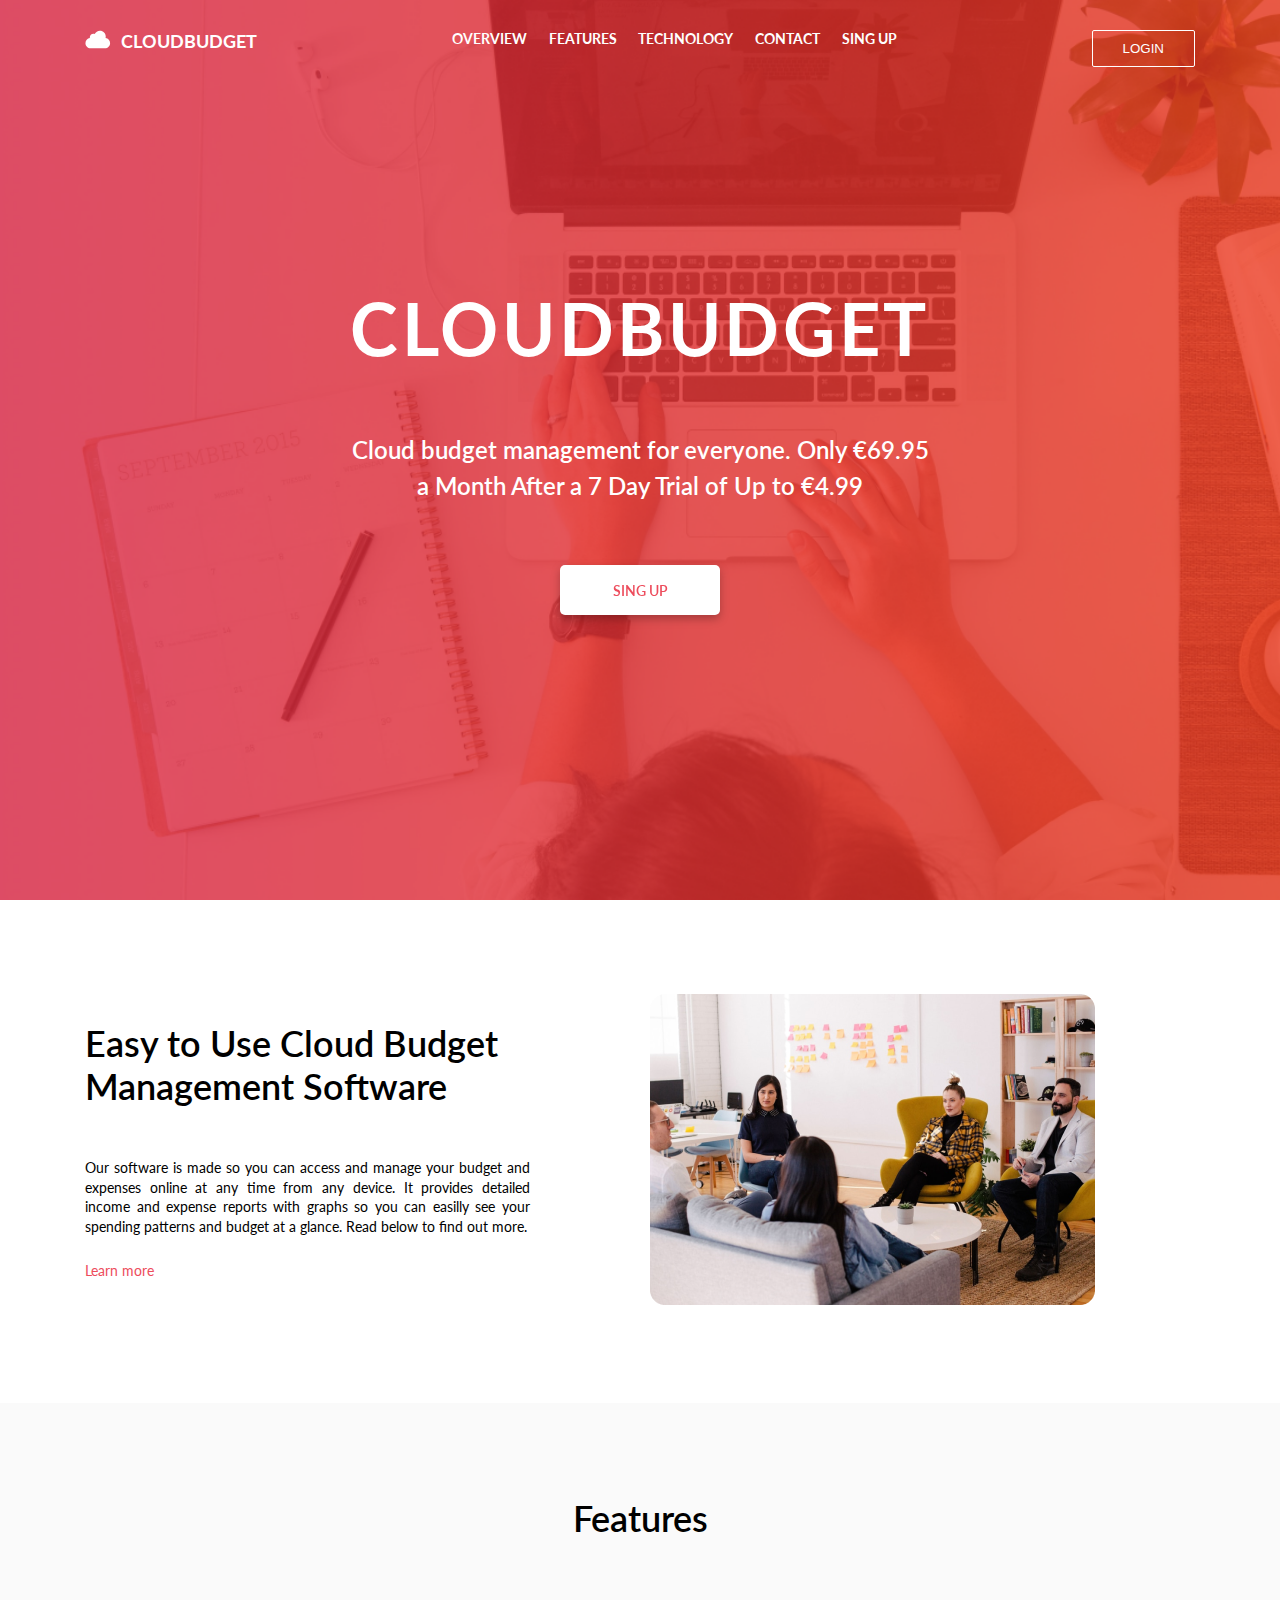
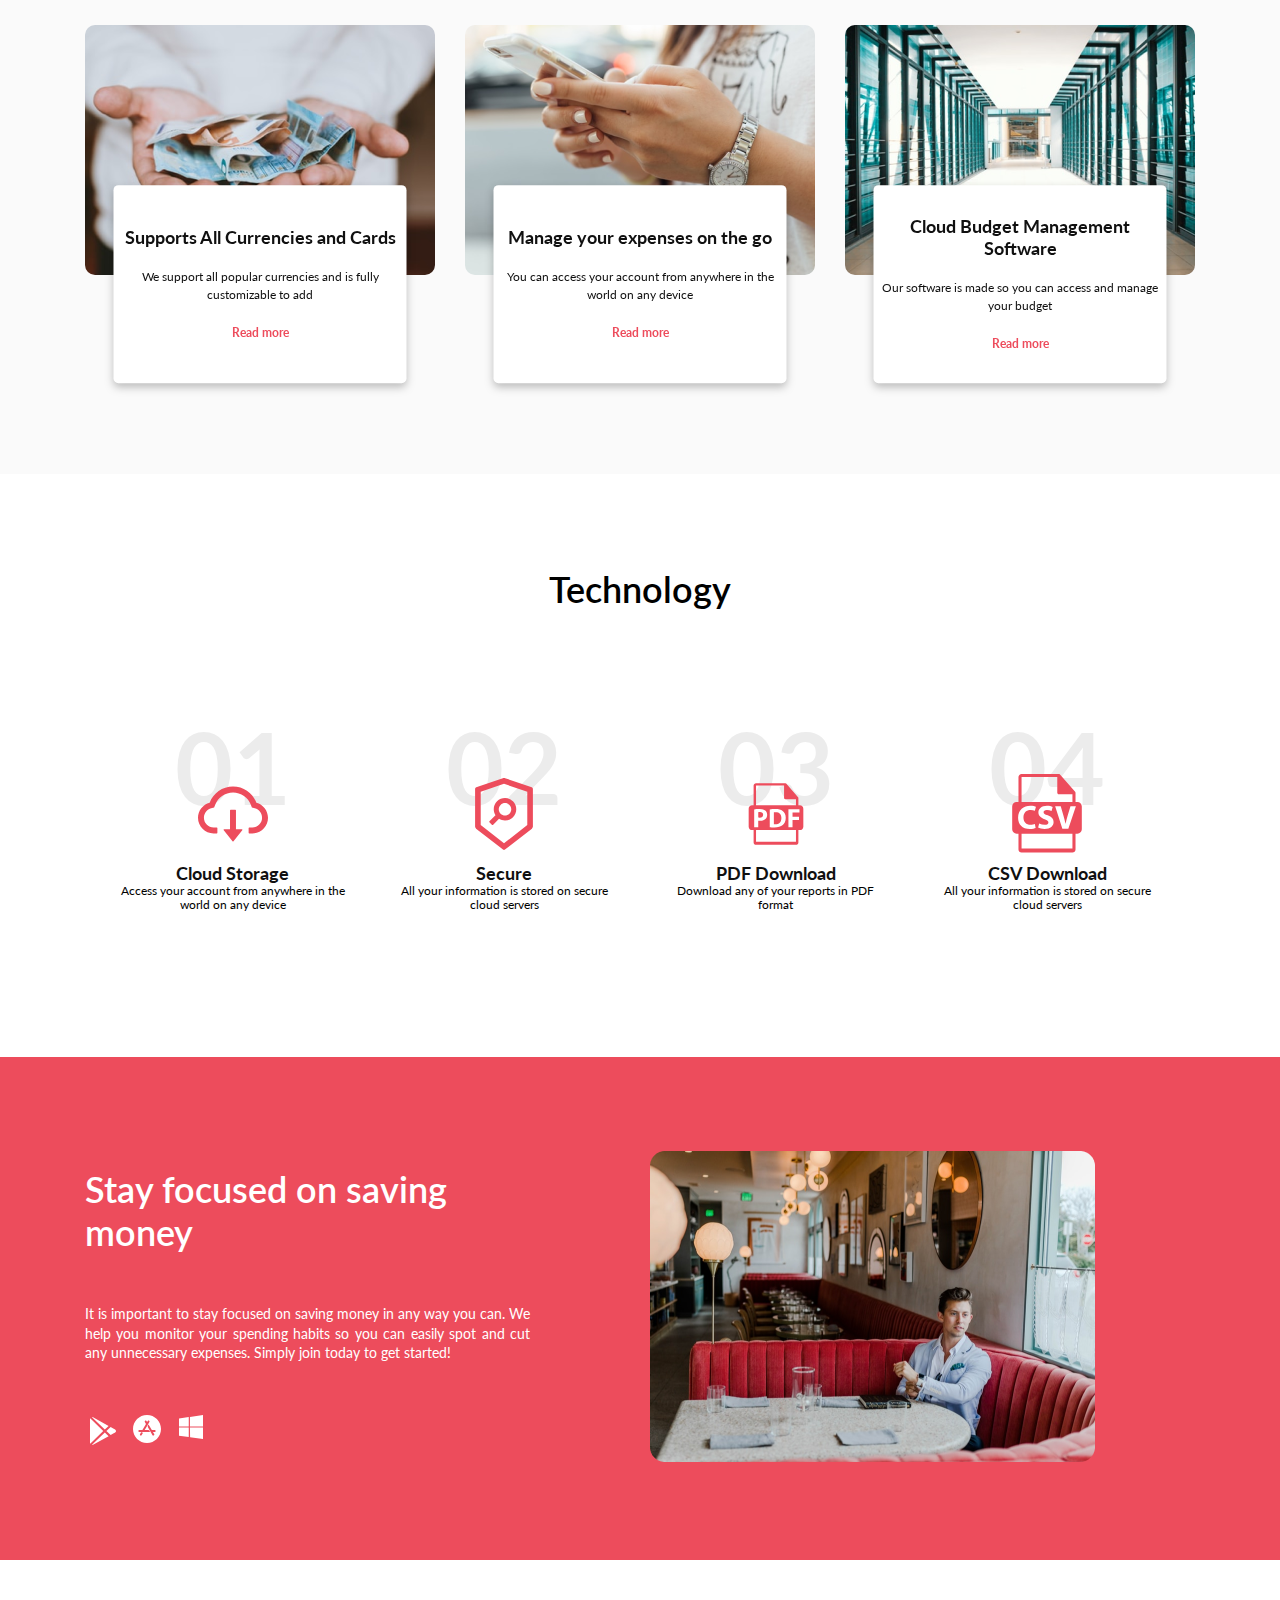
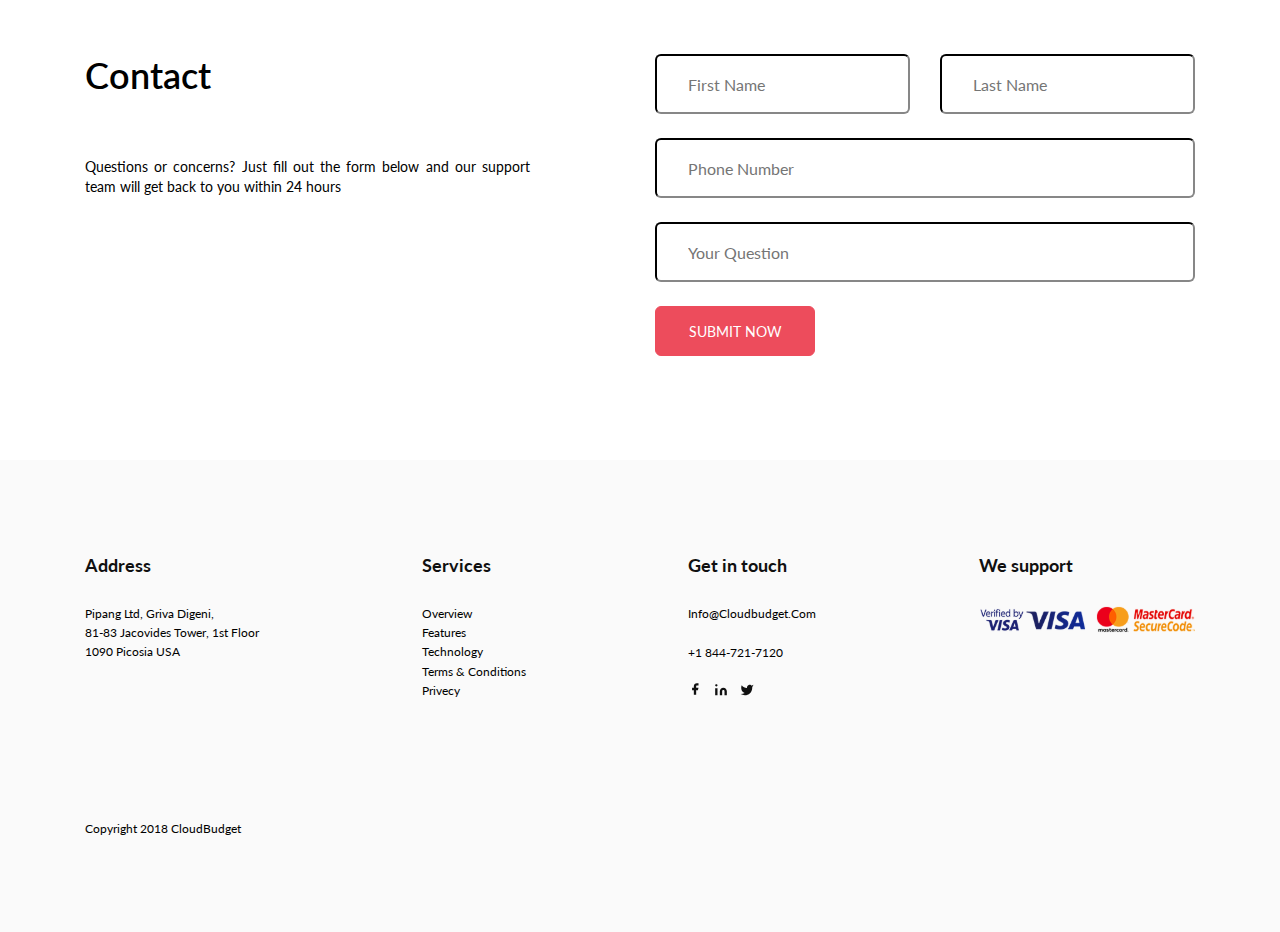
==== task_2/index.html @ 84130155 "Готовый адаптированный проект" ====
<!DOCTYPE html>
<html lang="en">
<head>
  <meta charset="UTF-8">
  <meta name="viewport" content="width=device-width, initial-scale=1.0">
  <link rel="preconnect" href="https://fonts.googleapis.com">
  <link rel="preconnect" href="https://fonts.gstatic.com" crossorigin>
  <link href="https://fonts.googleapis.com/css2?family=Lato:wght@400;500;700;900&display=swap" rel="stylesheet">
  <title>Title</title>
  <link rel="stylesheet" href="styles/main.css">
</head>
<body>

<div class="wrapper">
  <section id="main">
    <header class="header">
      <div class="container container--centered">
        <div class="header__line">
          <div class="header__logo logo">
            <div class="logo__icon">
              <svg width="26" height="19" viewBox="0 0 26 19" fill="none" xmlns="http://www.w3.org/2000/svg">
                <path
                    d="M20.605 8.05005C20.605 7.61505 20.75 7.18005 20.75 6.60005C20.75 3.41005 18.14 0.800049 14.95 0.800049C12.63 0.800049 10.745 2.10505 9.73001 3.99005C9.44001 3.84505 8.86001 3.70005 8.42501 3.70005C6.39501 3.70005 4.80001 5.29505 4.80001 7.32505C4.80001 7.61505 4.80001 7.90505 4.94501 8.05005C2.33501 8.48505 0.450012 10.515 0.450012 13.125C0.450012 15.88 2.77001 18.2 5.52501 18.2H20.025C22.78 18.2 25.1 15.88 25.1 13.125C25.1 10.515 23.215 8.34005 20.605 8.05005Z"
                    fill="white" />
              </svg>
            </div>
            <div class="logo__text">Cloudbudget</div>
          </div>
          <div class="navbar show-when-not-mobile">
            <div class="navbar__item navbar__item--hcolor-dark"><a href="#">Overview</a></div>
            <div class="navbar__item"><a href="#">Features</a></div>
            <div class="navbar__item"><a href="#">Technology</a></div>
            <div class="navbar__item"><a href="#">Contact</a></div>
            <div class="navbar__item"><a href="#">Sing up</a></div>
          </div>
          <button type="button" class="login-button show-when-not-mobile">Login</button>
          <div class="hamburger show-when-mobile">
            <div class="hamburger__line"></div>
            <div class="hamburger__line"></div>
            <div class="hamburger__line"></div>
          </div>
        </div>
      </div>
    </header>
    <div class="main__body-part">
      <div class="main__body-container">
        <div class="main__title">CloudBudget</div>
        <div class="main__description">Cloud budget management for everyone. Only €69.95 a Month After a 7 Day Trial of
          Up to €4.99
        </div>
        <button class="main__sign-up-btn">sing up</button>
      </div>
    </div>
  </section>
  <section id="description" class="common-container">
    <div class="container container--centered">
      <div class="description__columns">
        <div class="description__column">
          <div class="description__item">
            <div class="description__title">Easy to Use Cloud Budget Management Software</div>
            <div class="description__text">Our software is made so you can access and manage your budget and expenses
              online at any time from any device. It provides detailed income and expense reports with graphs so you can
              easilly see your spending patterns and budget at a glance. Read below to find out more.
            </div>
            <div class="description__link">
              <a href="#">Learn more</a>
            </div>
          </div>
        </div>
        <div class="description__column">
          <div class="description__item">
            <div class="description__image">
              <img src="images/video_section.png" alt="Люди на ежедневном собрании">
            </div>
          </div>
        </div>
      </div>
    </div>
  </section>
  <section id="features">
    <div class=" features__container features__container--colored-grey common-container">
      <header class="features__title">
        Features
      </header>
      <div class="feature__columns container--centered">
        <div class="features__column">
          <div class="features__item">
            <div class="features__image">
              <img src="images/card1.png" alt="Features Изображение 1">
            </div>
            <div class="feature-item__description">
              <div class="feature-item__title">Supports All Currencies and Cards</div>
              <div class="feature-item__text">We support all popular currencies and is fully customizable to add
              </div>
              <div class="feature-item__link">
                <a href="#">Read more</a>
              </div>
            </div>
          </div>
        </div>
        <div class="features__column">
          <div class="features__item">
            <div class="features__image">
              <img src="images/card2.png" alt="Features Изображение 2">
            </div>
            <div class="feature-item__description">
              <div class="feature-item__title">Manage your expenses on the go</div>
              <div class="feature-item__text">You can access your account from anywhere in the world on any device
              </div>
              <div class="feature-item__link">
                <a href="#">Read more</a>
              </div>
            </div>
          </div>
        </div>
        <div class="features__column">
          <div class="features__item">
            <div class="features__image">
              <img src="images/card3.png" alt="Features Изображение 3">
            </div>
            <div class="feature-item__description">
              <div class="feature-item__title">Cloud Budget Management Software</div>
              <div class="feature-item__text">Our software is made so you can access and manage your budget
              </div>
              <div class="feature-item__link">
                <a href="#">Read more</a>
              </div>
            </div>
          </div>
        </div>
      </div>
    </div>
  </section>
  <section id="technology">
    <div class="common-container technology__container ">
      <div class="technology__header">Technology</div>
      <div class="technology__columns container--centered">
        <div class="technology__column">
          <div class="technology__item">
            <div class="technology-item__number">01</div>
            <div class="technology-item__image">
              <svg width="80" height="80" viewBox="0 0 80 80" fill="none" xmlns="http://www.w3.org/2000/svg">
                <path class="technology-item__icon"
                      d="M48.75 55.1797H42.9609V36.25C42.9609 35.9063 42.6797 35.625 42.3359 35.625H37.6484C37.3047 35.625 37.0234 35.9063 37.0234 36.25V55.1797H31.25C30.7265 55.1797 30.4375 55.7813 30.7578 56.1875L39.5078 67.2578C39.5663 67.3325 39.641 67.3929 39.7262 67.4345C39.8115 67.476 39.9051 67.4976 40 67.4976C40.0948 67.4976 40.1885 67.476 40.2737 67.4345C40.359 67.3929 40.4337 67.3325 40.4922 67.2578L49.2422 56.1875C49.5625 55.7813 49.2734 55.1797 48.75 55.1797Z"
                      fill="#ED4C5C" />
                <path class="technology-item__icon"
                      d="M63.3906 28.6484C59.8125 19.2109 50.6953 12.5 40.0156 12.5C29.3359 12.5 20.2188 19.2031 16.6406 28.6406C9.94531 30.3984 5 36.5 5 43.75C5 52.3828 11.9922 59.375 20.6172 59.375H23.75C24.0938 59.375 24.375 59.0938 24.375 58.75V54.0625C24.375 53.7188 24.0938 53.4375 23.75 53.4375H20.6172C17.9844 53.4375 15.5078 52.3906 13.6641 50.4922C11.8281 48.6016 10.8516 46.0547 10.9375 43.4141C11.0078 41.3516 11.7109 39.4141 12.9844 37.7812C14.2891 36.1172 16.1172 34.9062 18.1484 34.3672L21.1094 33.5938L22.1953 30.7344C22.8672 28.9531 23.8047 27.2891 24.9844 25.7812C26.149 24.2868 27.5286 22.973 29.0781 21.8828C32.2891 19.625 36.0703 18.4297 40.0156 18.4297C43.9609 18.4297 47.7422 19.625 50.9531 21.8828C52.5078 22.9766 53.8828 24.2891 55.0469 25.7812C56.2266 27.2891 57.1641 28.9609 57.8359 30.7344L58.9141 33.5859L61.8672 34.3672C66.1016 35.5078 69.0625 39.3594 69.0625 43.75C69.0625 46.3359 68.0547 48.7734 66.2266 50.6016C65.33 51.5033 64.2635 52.2183 63.0888 52.7051C61.914 53.1919 60.6544 53.4408 59.3828 53.4375H56.25C55.9062 53.4375 55.625 53.7188 55.625 54.0625V58.75C55.625 59.0938 55.9062 59.375 56.25 59.375H59.3828C68.0078 59.375 75 52.3828 75 43.75C75 36.5078 70.0703 30.4141 63.3906 28.6484Z"
                      fill="#ED4C5C" />
              </svg>
            </div>
            <div class="technology-item__text">
              <div class="technology-item__title">Cloud Storage</div>
              <div class="technology-item__description">Access your account from anywhere in the world on any device
              </div>
            </div>
          </div>
        </div>
        <div class="technology__column">
          <div class="technology__item">
            <div class="technology-item__number">02</div>
            <div class="technology-item__image">
              <svg width="66" height="66" viewBox="0 0 66 66" fill="none" xmlns="http://www.w3.org/2000/svg">
                <path class="technology-item__icon" fill-rule="evenodd" clip-rule="evenodd"
                      d="M33.9732 3.48691L55.8744 10.9506C56.4094 11.1375 56.8477 11.7498 56.8348 12.317V43.4092C56.8348 43.9828 56.4674 44.7305 56.0227 45.0785L33.8057 62.3906C33.5865 62.5646 33.29 62.6549 32.9936 62.6549C32.6971 62.6549 32.407 62.5646 32.1814 62.3906L9.96445 45.0785C9.51973 44.724 9.15234 43.9764 9.15234 43.4092V12.317C9.15234 11.7498 9.59063 11.1311 10.1256 10.9506L32.0268 3.48691C32.291 3.39668 32.6455 3.35156 33 3.35156C33.3545 3.35156 33.709 3.39668 33.9732 3.48691ZM33 57.1377L52.207 42.1717V14.6115L33 8.06309L13.793 14.6115V42.1717L33 57.1377Z"
                      fill="#ED4C5C" />
                <path class="technology-item__icon" fill-rule="evenodd" clip-rule="evenodd"
                      d="M25.9682 34.0828L20.973 39.0779C20.8771 39.1748 20.8233 39.3057 20.8233 39.4421C20.8233 39.5785 20.8771 39.7093 20.973 39.8062L23.1645 41.9977C23.3643 42.1975 23.693 42.1975 23.8928 41.9977L28.8879 37.0025C32.4779 39.2648 37.2732 38.833 40.3992 35.707C44.0279 32.0783 44.0279 26.2002 40.3992 22.5715C36.7705 18.9428 30.8924 18.9428 27.2637 22.5715C24.1377 25.6975 23.7059 30.4992 25.9682 34.0828ZM37.4795 25.4912C35.4686 23.4738 32.2008 23.4738 30.1834 25.4912C28.166 27.5086 28.1725 30.7699 30.1834 32.7873C32.1943 34.8047 35.4621 34.8047 37.4795 32.7873C39.4969 30.7764 39.4969 27.5086 37.4795 25.4912Z"
                      fill="#ED4C5C" />
              </svg>
            </div>
            <div class="technology-item__text">
              <div class="technology-item__title">Secure</div>
              <div class="technology-item__description">All your information is stored on secure cloud servers</div>
            </div>
          </div>
        </div>
        <div class="technology__column">
          <div class="technology__item">
            <div class="technology-item__number">03</div>
            <div class="technology-item__image">
              <svg width="70" height="70" viewBox="0 0 70 70" fill="none" xmlns="http://www.w3.org/2000/svg">
                <path class="technology-item__icon"
                    d="M23.7229 35.6696C23.7229 34.2157 22.7128 33.3472 20.9318 33.3472C20.2049 33.3472 19.7133 33.418 19.455 33.4868V38.1565C19.7611 38.2253 20.136 38.2502 20.6506 38.2502C22.5502 38.2502 23.7229 37.288 23.7229 35.6696Z"
                    fill="#ED4C5C" />
                <path class="technology-item__icon"
                    d="M34.7532 33.3931C33.9555 33.3931 33.439 33.4639 33.1329 33.5346V43.8801C33.439 43.9509 33.9306 43.9509 34.3764 43.9509C37.6132 43.9739 39.7251 42.1909 39.7251 38.4147C39.75 35.1301 37.8255 33.3931 34.7532 33.3931Z"
                    fill="#ED4C5C" />
                <path class="technology-item__icon"
                    d="M55.8861 27.3155H54.5891V21.0581C54.588 21.0184 54.5842 20.9787 54.5776 20.9395C54.5797 20.6878 54.4907 20.4439 54.327 20.2527L43.9146 8.36156L43.9069 8.3539C43.7747 8.21041 43.6061 8.10532 43.4191 8.04974L43.3617 8.03061C43.2822 8.01079 43.2007 8.00052 43.1187 8H17.5286C16.3598 8 15.4109 8.95076 15.4109 10.1177V27.3155H14.1139C12.442 27.3155 11.0876 28.6699 11.0876 30.3419V46.082C11.0876 47.752 12.4439 49.1084 14.1139 49.1084H15.4109V59.8843C15.4109 61.0512 16.3598 62.002 17.5286 62.002H52.4714C53.6383 62.002 54.5891 61.0512 54.5891 59.8843V49.1084H55.8861C57.558 49.1084 58.9124 47.752 58.9124 46.082V30.3419C58.9124 28.6699 57.5561 27.3155 55.8861 27.3155ZM17.5286 10.1177H42.059V20.9529C42.059 21.5383 42.5334 22.0108 43.1187 22.0108H52.4733V27.3155H17.5286V10.1177ZM43.5262 38.2961C43.5262 41.3225 42.4243 43.4115 40.8958 44.7008C39.2315 46.0839 36.6987 46.742 33.6016 46.742C31.7479 46.742 30.4356 46.6234 29.5422 46.5086V30.977C30.8564 30.7666 32.5686 30.6499 34.3764 30.6499C37.3778 30.6499 39.3253 31.1893 40.8499 32.339C42.4932 33.5576 43.5262 35.505 43.5262 38.2961ZM15.9102 46.5794V30.977C17.0121 30.7895 18.5616 30.6499 20.7424 30.6499C22.9481 30.6499 24.5206 31.0726 25.5747 31.9163C26.5828 32.714 27.2619 34.0282 27.2619 35.5758C27.2619 37.1254 26.7473 38.4377 25.8081 39.3291C24.5876 40.4788 22.7817 40.9953 20.6697 40.9953C20.2011 40.9953 19.7783 40.9724 19.4512 40.9246V46.5794H15.9102ZM52.4714 59.3104H17.5286V49.1084H52.4714V59.3104ZM55.5398 33.6992H49.4622V37.3128H55.14V40.2225H49.4622V46.5794H45.8754V30.7666H55.5398V33.6992Z"
                    fill="#ED4C5C" />
              </svg>
            </div>
            <div class="technology-item__text">
              <div class="technology-item__title">PDF Download</div>
              <div class="technology-item__description">Download any of your reports in PDF format</div>
            </div>
          </div>
        </div>
        <div class="technology__column">
          <div class="technology__item">
            <div class="technology-item__number">04</div>
            <div class="technology-item__image">
              <svg width="47" height="54" viewBox="0 0 47 54" fill="none" xmlns="http://www.w3.org/2000/svg">
                <path
                    class="technology-item__icon"
                    d="M44.0258 18.9597H42.7512V12.8182C42.7501 12.7791 42.7464 12.7402 42.7399 12.7017C42.7417 12.455 42.6535 12.2161 42.4918 12.0296L32.2608 0.356737L32.2533 0.349227C32.192 0.283125 32.1225 0.225081 32.0465 0.176491L31.9788 0.135184C31.9138 0.0990936 31.8451 0.0701355 31.7739 0.0488159L31.7175 0.0300407C31.6394 0.010591 31.5592 0.000506586 31.4787 0H6.32996C5.18128 0 4.2488 0.933151 4.2488 2.07847V18.9578H2.97416C1.33104 18.9578 0 20.2871 0 21.9281V37.3768C0 39.0159 1.33292 40.3471 2.97416 40.3471H4.2488V50.9215C4.2488 52.0669 5.18128 53 6.32996 53H40.67C41.8168 53 42.7512 52.0669 42.7512 50.9215V40.3471H44.0258C45.6671 40.3471 47 39.0177 47 37.3768V21.9281C47 20.289 45.669 18.9597 44.0258 18.9597ZM6.32996 2.07847H30.4372V12.713C30.4372 13.2876 30.9034 13.7513 31.4787 13.7513H40.6719V18.9578H6.32996V2.07847ZM21.9001 30.5574C19.3734 29.6562 17.7058 28.2593 17.7058 26.0531C17.7058 23.464 19.8942 21.5057 23.4568 21.5057C25.1939 21.5057 26.4328 21.8436 27.3352 22.2698L26.5682 25.0167C25.5851 24.5385 24.5051 24.2925 23.4116 24.2976C21.9227 24.2976 21.2008 24.9942 21.2008 25.7602C21.2008 26.7291 22.0336 27.1553 24.0189 27.8988C26.7035 28.8901 27.9424 30.2852 27.9424 32.4256C27.9424 34.9716 26.0042 37.1327 21.8324 37.1327C20.0953 37.1327 18.3826 36.6595 17.5254 36.1864L18.2247 33.3719C19.4053 33.9739 20.7082 34.2976 22.0336 34.3182C23.6128 34.3182 24.4475 33.6629 24.4475 32.6734C24.4475 31.7272 23.7275 31.1883 21.9001 30.5574ZM3.99124 29.521C3.99124 24.3633 7.6892 21.5038 12.2877 21.5038C14.0699 21.5038 15.4216 21.8624 16.0308 22.1572L15.3088 24.8815C14.3956 24.4986 13.4134 24.3069 12.423 24.3183C9.71772 24.3183 7.59896 25.9611 7.59896 29.3389C7.59896 32.3561 9.40188 34.2713 12.4456 34.2713C13.5059 34.2713 14.6339 34.0704 15.3314 33.7756L15.8296 36.4774C15.2205 36.7684 13.7766 37.1308 11.9512 37.1308C6.69656 37.1327 3.99124 33.845 3.99124 29.521ZM40.67 50.362H6.32996V40.3489H40.67V50.362ZM37.8914 36.9074H33.8776L29.0084 21.7291H32.774L34.6221 28.1485C35.1391 29.9716 35.6128 31.684 35.9738 33.5747H36.0415C36.4259 31.7704 36.8844 29.9827 37.4158 28.2161L39.3559 21.731H43.0069L37.8914 36.9074Z"
                    fill="#ED4C5C" />
              </svg>
            </div>
            <div class="technology-item__text">
              <div class="technology-item__title">CSV Download</div>
              <div class="technology-item__description">All your information is stored on secure cloud servers</div>
            </div>
          </div>
        </div>
      </div>
    </div>
  </section>
  <section id="download-section" class="common-container">
    <div class="container container--centered">
      <div class="download__columns">
        <div class="download__column">
          <div class="download__item">
            <div class="download__title">Stay focused on saving money</div>
            <div class="download__text">It is important to stay focused on saving money in any way you can. We help you
              monitor your spending habits so you can easily spot and cut any unnecessary expenses. Simply join today to
              get started!
            </div>
            <div class="download-icons-row">
              <div class="download-icons__column">
                <div class="download__icon">
                  <svg id="playstore" class="download__icon-path" width="32" height="32" viewBox="0 0 32 32" fill="none"
                       xmlns="http://www.w3.org/2000/svg">
                    <path
                        d="M3 3.71815V28.2807C3.00016 28.3339 3.01606 28.386 3.04569 28.4303C3.07532 28.4746 3.11737 28.5091 3.16656 28.5296C3.21575 28.5501 3.2699 28.5556 3.32222 28.5455C3.37453 28.5353 3.42268 28.5099 3.46062 28.4725L16.25 16L3.46062 3.52628C3.42268 3.48886 3.37453 3.46349 3.32222 3.45333C3.2699 3.44317 3.21575 3.44868 3.16656 3.46917C3.11737 3.48966 3.07532 3.52422 3.04569 3.56852C3.01606 3.61281 3.00016 3.66486 3 3.71815V3.71815Z"
                        fill="white" />
                    <path
                        d="M21.6125 10.875L5.57627 2.04L5.56627 2.03438C5.29002 1.88438 5.02752 2.25813 5.25377 2.47563L17.8244 14.4956L21.6125 10.875Z"
                        fill="white" />
                    <path
                        d="M5.25499 29.5244C5.02749 29.7419 5.28999 30.1156 5.56749 29.9656L5.57749 29.96L21.6125 21.125L17.8244 17.5031L5.25499 29.5244Z"
                        fill="white" />
                    <path
                        d="M28.0863 14.4375L23.6081 11.9713L19.3975 16L23.6081 20.0269L28.0863 17.5625C29.3044 16.8894 29.3044 15.1106 28.0863 14.4375Z"
                        fill="white" />
                  </svg>

                </div>
              </div>
              <div class="download-icons__column">
                <div class="download__icon">
                  <svg id="appstore" class="download__icon-path" width="28" height="28" viewBox="0 0 28 28" fill="none"
                       xmlns="http://www.w3.org/2000/svg">
                    <path
                        d="M14 0C6.26625 0 0 6.26625 0 14C0 21.7337 6.26625 28 14 28C21.7337 28 28 21.7337 28 14C28 6.26625 21.7337 0 14 0ZM8.6875 20.1181C8.60159 20.2647 8.47861 20.386 8.33094 20.4699C8.18327 20.5538 8.0161 20.5974 7.84625 20.5963C7.67314 20.5978 7.50303 20.551 7.355 20.4613C7.24478 20.3974 7.14826 20.3124 7.07098 20.2111C6.9937 20.1098 6.93718 19.9943 6.90466 19.8711C6.87214 19.748 6.86426 19.6196 6.88148 19.4934C6.8987 19.3672 6.94068 19.2456 7.005 19.1356L7.96062 17.5469C8.00892 17.4649 8.07782 17.3969 8.16048 17.3498C8.24315 17.3026 8.33671 17.2779 8.43188 17.2781H8.57312C9.26625 17.2781 9.75125 17.695 9.8925 18.0987L8.6875 20.1181ZM16.7781 16.9931L10.52 17H6.36063C6.22976 17.0006 6.10015 16.9745 5.97965 16.9235C5.85915 16.8724 5.75027 16.7974 5.65963 16.7031C5.56898 16.6087 5.49845 16.4968 5.45232 16.3744C5.40618 16.2519 5.38541 16.1214 5.39125 15.9906C5.41125 15.4656 5.86937 15.0681 6.39125 15.0681H9.40625L12.9806 8.98375L11.8231 7.01188C11.5625 6.5625 11.6781 5.97 12.125 5.6875C12.2352 5.61625 12.3586 5.56801 12.4879 5.54569C12.6172 5.52337 12.7497 5.52742 12.8773 5.5576C13.005 5.58779 13.1253 5.64348 13.2309 5.72133C13.3365 5.79918 13.4253 5.89759 13.4919 6.01062L14.1106 7.0675H14.1175L14.7369 6.01062C14.8036 5.89817 14.8922 5.8003 14.9975 5.72284C15.1028 5.64538 15.2227 5.58991 15.3499 5.55976C15.4771 5.52961 15.609 5.52538 15.7379 5.54732C15.8668 5.56927 15.9899 5.61694 16.1 5.6875C16.5444 5.97 16.6588 6.5625 16.3962 7.01375L15.2388 8.98563L14.1138 10.9038L11.6706 15.07V15.0769H15.2712C15.7225 15.0769 16.2881 15.3194 16.5169 15.7094L16.5369 15.75C16.7388 16.0931 16.8531 16.3288 16.8531 16.6719C16.8498 16.7833 16.825 16.893 16.78 16.995L16.7781 16.9931ZM21.6375 17H19.9431V17.0069L21.1819 19.1138C21.3151 19.3356 21.3559 19.601 21.2955 19.8526C21.235 20.1043 21.0782 20.3222 20.8587 20.4594C20.7066 20.5521 20.5319 20.6012 20.3538 20.6012C20.1844 20.6012 20.0179 20.5573 19.8705 20.4738C19.723 20.3904 19.5997 20.2702 19.5125 20.125L17.6819 17.0088L16.5444 15.0713L15.0769 12.5625C14.8643 12.2043 14.7488 11.7969 14.7417 11.3804C14.7345 10.9639 14.8361 10.5528 15.0362 10.1875C15.3262 9.67562 15.5481 9.54125 15.5481 9.54125L18.8125 15.0625H21.6194C22.1444 15.0625 22.595 15.4663 22.6194 15.9844C22.6244 16.1161 22.6028 16.2475 22.5558 16.3707C22.5088 16.4938 22.4374 16.6062 22.3458 16.7011C22.2543 16.7959 22.1445 16.8713 22.0231 16.9227C21.9017 16.974 21.7712 17.0003 21.6394 17H21.6375Z"
                        fill="white" />
                  </svg>
                </div>
              </div>
              <div class="download-icons__column">
                <div class="download__icon">
                  <svg class="download__icon-path" width="24" height="24" viewBox="0 0 24 24" fill="none" xmlns="http://www.w3.org/2000/svg">
                    <path id="windows"
                          d="M0 3.449L9.75 2.1V11.551H0V3.449ZM10.949 1.949L24 0V11.4H10.949V1.949ZM0 12.6H9.75V22.051L0 20.699V12.6ZM10.949 12.6H24V24L11.1 22.199"
                          fill="white" />
                  </svg>
                </div>
              </div>
            </div>
          </div>
        </div>
        <div class="download__column">
          <div class="download__item">
            <div class="download__image">
              <img src="images/download_section_image.png" alt="Изображение человека в ресторане">
            </div>
          </div>
        </div>
      </div>
    </div>
  </section>
  <section id="contacts" class="common-container">
    <div class="container container--centered">
      <div class="contacts__colums">
        <div class="contacts__column contacts__column--left-part">
          <div class="contacts__text-part">
            <div class="contacts__title">Contact</div>
            <div class="contacts__description">Questions or concerns? Just fill out the form below and our support team
              will get back to you within 24 hours
            </div>
          </div>
        </div>
        <div class="contacts__column">
          <div class="contacts__form">
            <form class="contacts__form-lines">
              <div class="contacts__form-line">
                <input  class="form-name" type="text" id="firstName" name="firstName" placeholder="First Name">
                <input class="form-name" type="text" id="lastName" name="lastName" placeholder="Last Name" >
              </div>

              <div class="contacts__form-line">
                <input type="text" id="phoneNumber" name="phoneNumber" placeholder="Phone Number"
                       class="fullline-input">
              </div>

              <div class="contacts__form-line">
                <input type="text" id="question" name="question" placeholder="Your Question" class="fullline-input">
              </div>
              <div class="contacts__form-line contacts__form-line--centered"><input type="submit" value="Submit Now"></div>
            </form>
          </div>
        </div>
      </div>
    </div>
  </section>
  <footer class="common-container footer">
    <div class="container container--centered">
      <div class="footer__columns">
        <div class="footer__column">
          <div class="footer__column-title">Address</div>
          <div class="footer__column-content">
            <div class="footer__address"> Pipang Ltd, Griva Digeni,<br/>
              81-83 Jacovides Tower, 1st Floor <br/>
              1090 Picosia USA
            </div>
          </div>
        </div>
        <div class="footer__column">
          <div class="footer__column-title">Services</div>
          <div class="footer__column-content">
            <ul class="services-list">
              <li class="footer-services__item"><a href="#">Overview</a></li>
              <li class="footer-services__item"><a href="#">Features</a></li>
              <li class="footer-services__item"><a href="#">Technology</a></li>
              <li class="footer-services__item"><a href="#">Terms & Conditions</a></li>
              <li class="footer-services__item"><a href="#">Privecy</a></li>
            </ul>
          </div>
        </div>
        <div class="footer__column">
          <div class="footer__column-title">Get in touch</div>
          <div class="footer__column-content">
            <div class="email footer__email"><a href="mailto:info@cloudbudget.com&subject=Ознакомительное письмо">info@cloudbudget.com</a></div>
            <div class="telephone footer__telephone"><a href="tel:+1 844-721-7120">+1 844-721-7120</a></div>
            <div class="socials">
              <a href="https://facebook.com">
              <svg class="facebook" width="14" height="14" viewBox="0 0 14 14" fill="none" xmlns="http://www.w3.org/2000/svg">
                <path
                    d="M10.5 1.16663H8.75C7.97645 1.16663 7.23458 1.47392 6.6876 2.0209C6.14062 2.56788 5.83333 3.30974 5.83333 4.08329V5.83329H4.08333V8.16663H5.83333V12.8333H8.16666V8.16663H9.91666L10.5 5.83329H8.16666V4.08329C8.16666 3.92858 8.22812 3.78021 8.33752 3.67081C8.44692 3.56142 8.59529 3.49996 8.75 3.49996H10.5V1.16663Z"
                    fill="#101010" />
              </svg>
              </a>
              <a href="https:linkedin.com">
              <svg class="linkedin" width="12" height="12" viewBox="0 0 12 12" fill="none" xmlns="http://www.w3.org/2000/svg">
                <path
                    d="M8.33334 3.66663C9.26159 3.66663 10.1518 4.03538 10.8082 4.69175C11.4646 5.34813 11.8333 6.23837 11.8333 7.16663V11.25H9.5V7.16663C9.5 6.85721 9.37709 6.56046 9.15829 6.34167C8.9395 6.12288 8.64276 5.99996 8.33334 5.99996C8.02392 5.99996 7.72717 6.12288 7.50838 6.34167C7.28959 6.56046 7.16667 6.85721 7.16667 7.16663V11.25H4.83334V7.16663C4.83334 6.23837 5.20208 5.34813 5.85846 4.69175C6.51484 4.03538 7.40508 3.66663 8.33334 3.66663Z"
                    fill="#101010" />
                <path class="linkedin" d="M0.166668 4.25H2.5V11.25H0.166668V4.25Z" fill="#101010" />
                <path
                    d="M1.33333 2.49996C1.97767 2.49996 2.5 1.97763 2.5 1.33329C2.5 0.68896 1.97767 0.166626 1.33333 0.166626C0.689002 0.166626 0.166668 0.68896 0.166668 1.33329C0.166668 1.97763 0.689002 2.49996 1.33333 2.49996Z"
                    fill="#101010" />
              </svg>
              </a>
              <a href="https://twitter.com">
              <svg class="twitter" width="14" height="12" viewBox="0 0 14 12" fill="none" xmlns="http://www.w3.org/2000/svg">
                <path
                    d="M13.4167 0.750006C12.8581 1.14403 12.2396 1.4454 11.585 1.64251C11.2337 1.23855 10.7668 0.952243 10.2474 0.822297C9.7281 0.69235 9.18137 0.725037 8.68122 0.915938C8.18106 1.10684 7.75159 1.44674 7.45091 1.88967C7.15022 2.33261 6.99283 2.8572 7 3.39251V3.97584C5.97487 4.00242 4.95908 3.77506 4.04309 3.31402C3.1271 2.85297 2.33935 2.17254 1.75 1.33334C1.75 1.33334 -0.583331 6.58334 4.66667 8.91667C3.46531 9.73215 2.03418 10.141 0.583336 10.0833C5.83333 13 12.25 10.0833 12.25 3.37501C12.2495 3.21252 12.2338 3.05044 12.2033 2.89084C12.7987 2.30371 13.2188 1.56242 13.4167 0.750006Z"
                    fill="#101010" />
              </svg>
              </a>
            </div>
          </div>
        </div>
        <div class="footer__column">
          <div class="footer__column-title">We support</div>
          <div class="footer__column-content">
            <svg width="216" height="31" viewBox="0 0 216 31" fill="none" xmlns="http://www.w3.org/2000/svg"
                 xmlns:xlink="http://www.w3.org/1999/xlink">
              <rect width="216" height="31" fill="url(#pattern0)" />
              <defs>
                <pattern id="pattern0" patternContentUnits="objectBoundingBox" width="1" height="1">
                  <use xlink:href="#image0_1_31" transform="translate(0 -0.00344956) scale(0.00289017 0.020138)" />
                </pattern>
                <image id="image0_1_31" width="346" height="50"
                       xlink:href="[data-uri]" />
              </defs>
            </svg>
          </div>
        </div>
      </div>
      <div class="copyright">Copyright 2018 CloudBudget</div>
    </div>
  </footer>
</div>

<script lang="JavaScript">
  const icons = document.querySelectorAll('.technology-item__image')
  icons.forEach(el => {
    el.addEventListener('mouseenter', (e)=> {
      const target = e.target;
      let iconParts = target.querySelectorAll('.technology-item__icon')
      iconParts.forEach(line => {
          line.style.fill = 'rgba(16, 16, 16, 0.08)'
      })
    })

    el.addEventListener('mouseleave', (e)=> {
      const target = e.target;
      let iconParts = target.querySelectorAll('.technology-item__icon')
      iconParts.forEach(line => {
        line.style.fill = '#ED4C5C'
      })
    })
  })
</script>
</body>
</html>
---- task_2/styles/main.css ----
* {
    margin: 0;
    padding: 0;
}

a {
    text-decoration: none;
    color: inherit;
    font-family: inherit;
    font-size: inherit;
}

a:hover {
    color: #ed263a;
}

.navbar__item--hcolor-dark a:hover {
    color: #dc143c;
}

.hamburger {
    display: flex;
    flex-direction: column;
    justify-content: space-evenly;
    align-items: center;
    width: 60px;
    height: 50px;

}

.hamburger__line {
    background-color: #fff;
    height: 3px;
    width: 80%;
}

/*Отображаем на устройствах больше мобильных (850px)*/
.show-when-not-mobile {
    display: inherit;
}

/*По умолчанию не отображаем, но если экран станет равным мобильному (850px), то отображаем*/
.show-when-mobile {
    display: none;
}


.feature-item__link a:hover {
    font-size: 14px;
}

.description__link a:hover {
    font-weight: bold;
}

input[type="text"] {
    font-family: inherit; /* 1 */
    font-size: inherit; /* 1 */
    line-height: inherit; /* 1 */
    margin: 0; /* 2 */
}

button:hover {
    cursor: pointer;
}
html, body {
    height: 100vh;
}

.wrapper {
    min-height: 100%;
    overflow: hidden;
}

.container {
    max-width: 1110px;
}

.container--centered {
    margin: 0 auto;
}

#main {
    padding-top: 30px;
    box-sizing: border-box;
    padding-right: 30px;
    padding-left: 30px;
    height: 100vh;
    background: url('../images/background.png') center center / cover no-repeat;
}

.header {

}

.header__line {
    display: flex;
    justify-content: space-between;
}

.header__logo {
    display: flex;
}

.logo__icon {
    margin-right: 10px;
}

.logo__text {
    text-transform: uppercase;
    font-family: 'Lato';
    font-style: normal;
    font-weight: 700;
    font-size: 18px;
    line-height: 22px;
    color: #FFFFFF;
}

.navbar {
    display: flex;
    justify-content: space-between;
    width: 445px;
}

.navbar__item {
    text-transform: uppercase;
    font-family: 'Lato';
    font-style: normal;
    font-weight: 700;
    font-size: 14px;
    line-height: 17px;
    color: #FFFFFF;
}

.navbar__item:hover {
    cursor: pointer;
}

.login-button {
    border: 1px solid #FFFFFF;
    text-transform: uppercase;
    color: #FFFFFF;
    background-color: transparent;
    border-radius: 2px;
    padding: 10px 30px 10px 30px;
}

.login-button:hover {
    background-color: #fff;
    color: #ED4C5C;
}


.main__body-container {
    display: flex;
    flex-direction: column;
    align-items: center;
    max-width: 578px;
    position: absolute;
    left: 50%;
    top: 50%;
    transform: translate(-50%, -50%);

}

.main__title {
    font-family: 'Lato';
    font-style: normal;
    font-weight: 700;
    font-size: 72px;
    line-height: 86px;
    letter-spacing: 0.05em;
    text-transform: uppercase;
    color: #FFFFFF;
    margin-bottom: 61px;
}

.main__description {
    font-family: 'Lato';
    font-style: normal;
    font-weight: 600;
    font-size: 24px;
    line-height: 150%;
    text-align: center;
    color: #FFFFFF;
    margin-bottom: 61px;
}

.main__sign-up-btn {
    background-color: #fff;
    font-family: 'Lato';
    font-style: normal;
    font-weight: 600;
    font-size: 14px;
    line-height: 17px;
    text-transform: uppercase;
    color: #ED4C5C;
    width: 160px;
    height: 50px;
    border-radius: 5px;
    border: 0px;
    filter: drop-shadow(0px 4px 4px rgba(0, 0, 0, 0.25));
}

.main__sign-up-btn:hover {
    background-color: #ED4C5C;
    color: #fff;
}

.common-container {
    padding-right: 30px;
    padding-left: 30px;
    padding-top: 94px;
    padding-bottom: 94px;
}

.description__columns {
    display: flex;
    justify-content: space-between;
    align-items: center;
    max-width: 1010px;
}

.description__column {
    flex-basis: 445px;
    margin-right: 30px;
}

.description__column:last-child {
    margin-right: 0px;
}

.description__item {
    display: flex;
    flex-direction: column;
}

.description__title {
    font-family: 'Lato';
    font-style: normal;
    font-weight: 600;
    font-size: 36px;
    line-height: 43px;
    margin-bottom: 50px;
}

.description__text {
    font-family: 'Lato';
    font-style: normal;
    font-weight: 400;
    font-size: 14px;
    line-height: 140%;
    text-align: justify;
    margin-bottom: 25px;
}

.description__link {
    font-family: 'Lato';
    font-style: normal;
    font-weight: 400;
    font-size: 14px;
    line-height: 140%;
    text-align: justify;
    color: #ED4C5C;
}


.description__image {
    width: 445px;
}

.description__image img {
    width: 100%;
    height: 100%;
    object-fit: cover;
}


.features__container--colored-grey {
    background: #FAFAFA;
}

.section-container--extra-padded-right {
    padding-right: 262px;
}

.feature__columns {
    display: flex;
    justify-content: space-between;
    align-items: center;
    max-width: 1110px;
}

.features__column {
    margin-right: 10px;
}

.features__column:last-child {
    margin-right: 0;
}

.features__title {
    font-family: 'Lato';
    font-style: normal;
    font-weight: 600;
    font-size: 36px;
    line-height: 43px;
    text-align: center;
    margin-bottom: 85px;
}

.features__item {
    position: relative;
    width: 350px;
    height: 355px;
}


.features__image {

}

.features__image img {
    border-radius: 10px;
    width: 100%;
    height: 250px;
    object-fit: cover;
}

.feature-item__description {
    position: relative;
    left: 50%;
    top: -50%;
    transform: translate(-50%, 42%);
    width: 293px;
    height: 198px;
    background: #FFFFFF;
    border-radius: 5px;
    filter: drop-shadow(0px 4px 4px rgba(0, 0, 0, 0.25));
    display: flex;
    flex-direction: column;
    align-items: center;
    justify-content: center;
}


.feature-item__title {
    font-family: 'Lato';
    font-style: normal;
    font-weight: 700;
    font-size: 18px;
    line-height: 22px;
    text-align: center;
    color: #101010;
    margin-bottom: 20px;
}

.feature-item__text {
    font-family: 'Lato';
    font-style: normal;
    font-weight: 400;
    font-size: 12px;
    line-height: 150%;
    text-align: center;
    color: #101010;
    margin-bottom: 20px;
}

.feature-item__link {
    font-family: 'Lato';
    font-style: normal;
    font-weight: 700;
    font-size: 12px;
    line-height: 150%;
    text-align: center;
    color: #ED4C5C;
}

.technology__container {
    padding-bottom: 231px;
}

.technology__header {
    font-family: 'Lato';
    font-style: normal;
    font-weight: 600;
    font-size: 36px;
    line-height: 43px;
    text-align: center;
    margin-bottom: 95px;
}
.technology__columns {
    display: flex;
    justify-content: space-between;
    align-items: center;
    max-width: 1040px;
}

.technology__column {
    flex-basis: 225px;
}

.technology__item {
    position: relative;
    display: flex;
    flex-direction: column;
}

.technology-item__number {
    font-family: 'Lato';
    font-style: normal;
    font-weight: 700;
    font-size: 100px;
    line-height: 120px;
    text-align: center;
    color: rgba(16, 16, 16, 0.08);
}

.technology-item__image {
    position: absolute;
    left: 50%;
    top: 50%;
    transform: translate(-50%, 10%);
    width: 80px;
    height: 80px;
}

.technology-item__image svg {
    width: 100%;
    height: 100%;
    object-fit: cover;
}

.technology-item__icon {
    fill: #ED4C5C;
}

.technology-item__text {
    position: absolute;
    top: 130%;
}

.technology-item__title {
    font-family: 'Lato';
    font-style: normal;
    font-weight: 700;
    font-size: 18px;
    line-height: 22px;
    text-align: center;
    color: #101010;
}

.technology-item__description {
    font-family: 'Lato';
    font-style: normal;
    font-weight: 400;
    font-size: 12px;
    line-height: 14px;
    text-align: center;
}

#download-section {
    background-color: #ed4c5c;
}

.download__columns {
    display: flex;
    justify-content: space-between;
    align-items: center;
    max-width: 1010px;
}


.download__column {
    flex-basis: 445px;
}

.download__item {
    display: flex;
    flex-direction: column;
    justify-content: space-between;
}

.download__image {
    width: 445px;
}

.download__image img {
    width: 100%;
    height: 100%;
    object-fit: cover;
}

.download__column:last-child {
    margin-right: 0px;
}

.download-icons-row {
    display: flex;
}

.download-icons__column {
    margin-right: 10px;
}

.download-icons__column:last-child {
    margin-right: 0px;
}

.download__icon {
    padding: 2px;
    width: 32px;
    height: 32px;
}

.download__icon-path:hover {
    stroke: #ed263a;
}


.download__title {
    font-family: 'Lato';
    font-style: normal;
    font-weight: 600;
    font-size: 36px;
    line-height: 43px;
    color: #FFFFFF;
    margin-bottom: 50px;
}

.download__text {
    font-family: 'Lato';
    font-style: normal;
    font-weight: 400;
    font-size: 14px;
    line-height: 140%;
    text-align: justify;
    color: #FFFFFF;
    margin-bottom: 50px;
}

.contacts__colums {
    display: flex;
    justify-content: space-between;
}

.contacts__column {
    display: flex;
    flex-direction: column;
    align-items: flex-start;
}

.contacts__column--left-part {
    width: 445px;
}

.contacts__title {
    font-family: 'Lato';
    font-style: normal;
    font-weight: 600;
    font-size: 36px;
    line-height: 43px;
    color: #000000;
    margin-bottom: 60px;
}

.contacts__description {
    font-family: 'Lato';
    font-style: normal;
    font-weight: 400;
    font-size: 14px;
    line-height: 140%;
    text-align: justify;
    color: #000000;
}

.contacts__form-lines {
    display: flex;
    flex-direction: column;
    width: 540px;
}

.contacts__form-line {
    display: flex;
    justify-content: space-between;
    height: 60px;
    margin-bottom: 24px;
}

.contacts__form-line:last-child {
    margin-bottom: 0;
}

.form-name {
    display: block;
    width: 255px;
}

.fullline-input {
    width: 100%;
}

input[type=text] {
    border-radius: 6px;
    border-color: #333333;
    padding-left: 31px;
    font-family: 'Lato';
    font-style: normal;
    font-weight: 400;
    font-size: 16px;
    line-height: 19px;
    box-sizing: border-box;

    color: rgba(19, 39, 67, 0.5);
}

input[type=submit] {
    font-family: 'Lato';
    font-style: normal;
    font-weight: 400;
    font-size: 14px;
    line-height: 17px;
    text-transform: uppercase;
    color: #FFFFFF;
    background-color: #ED4C5C;
    border: 1.5px solid #ED4C5C;
    border-radius: 6px;
    width: 160px;
    height: 50px;
}

input[type=submit]:hover {
    cursor: pointer;
    background-color: #ed263a;
}

.footer {
    background-color: #FAFAFA;
}
.footer__columns {
    display: flex;
    justify-content: space-between;
}

.footer__column {
    display: flex;
    flex-direction: column;
}

.footer__column-title {
    font-family: 'Lato';
    font-style: normal;
    font-weight: 700;
    font-size: 18px;
    line-height: 22px;
    color: #101010;
    margin-bottom: 28px;
}

.footer__column-content, .copyright {
    display: flex;
    flex-direction: column;
    font-family: 'Lato';
    font-style: normal;
    font-weight: 400;
    font-size: 12px;
    line-height: 160%;
    text-transform: capitalize;
    color: #000000;
}

.footer__address {
    margin-bottom: 157px;
}

.services-list {
    list-style-type: none;
    margin: 0;
}

.footer__email, .footer__telephone {
    margin-bottom: 20px;
}

.socials {
    display: flex;
    width: 66px;
    justify-content: space-between;
}

.facebook:hover path,
.linkedin:hover path,
.twitter:hover path
{
    fill: #ed263a;
}

/*Ширина, когда блоки features начинают слишком близко прилипать друг к другу */
@media (max-width: 1142px) {

    .feature__columns {
        flex-wrap: wrap;
        justify-content: space-evenly;
    }

    .features__column {
        margin-bottom: 30px;
    }
}

/*Ширина, когда input форма начинает слишком близко подходить к тексту*/
@media (max-width: 1075px) {
    .contacts__colums {
        margin: 0 auto;
        max-width: 900px;
        flex-wrap: wrap;
        justify-content: center;
    }
    .contacts__column {
        justify-content: center;
        margin-bottom: 30px;
    }
    .contacts__text-part {
        display: flex;
        flex-direction: column;
        align-items: center;
    }
    .contacts__title {
        margin-bottom: 20px;
    }
    .contacts__form-line--centered {
        display: flex;
        justify-content: center;
    }

}
@media (max-width: 985px) {
    .download__columns {
        margin: 0 auto;
        max-width: 850px;
        justify-content: center;
        flex-wrap: wrap-reverse;
    }
    .download__item {
        text-align: center;
    }
    .download__title {
        margin-top: 10px;
    }
    .download__text {
        padding: 0 10px;
    }

    .technology__columns {
        flex-wrap: wrap;
        justify-content: center;
        max-width: 600px;
    }

    .technology__column:first-child, .technology__column:nth-child(2) {
        margin-bottom: 110px;
    }


    .technology__header {
        margin-bottom: 60px;
    }

    .common-container {
        padding: 63px 23px 63px 23px;
    }

    .technology__container {
        padding-bottom: 200px;
    }

}
/* Здесь надо делать меню бургер*/
@media (max-width: 850px) {
    .main__title {
        font-weight: 700;
        font-size: 60px;
        line-height: 72px;
        margin-bottom: 41px;
    }

    .main__description {
        font-weight: 500;
        font-size: 22px;
        line-height: 150%;
        margin-bottom: 41px;
    }

    .main__body-container {
        padding: 20px;
    }

    .main__title {
        font-weight: 600;
        font-size: 32px;
        line-height: 46px;
        margin-bottom: 25px;
    }

    .main__description {
        font-weight: 500;
        font-size: 18px;
        line-height: 150%;
        margin-bottom: 25px;
    }

    .description__columns {
        flex-wrap: wrap-reverse;
        justify-content: center;
    }

    .description__title, description__text {
        text-align: center;
    }

    .description__title {
        margin-top: 15px;
        margin-bottom: 25px;
    }

    .show-when-not-mobile {
        display: none;
    }

    .show-when-mobile {
        display: inherit;
    }


}

@media (max-width: 750px) {
    .footer__column-title {
        font-weight: 600;
        font-size: 12px;
        line-height: 14px;
        color: #101010;
        margin-bottom: 20px;
    }

    .footer__column-content, .copyright {
        font-weight: 400;
        font-size: 8px;
        line-height: 160%;
        text-transform: capitalize;
        color: #000000;
    }

    .features__title {
        margin-bottom: 63px;
    }

    .features__container {
        max-width: 650px;
    }

    .footer__address {
        margin-bottom: 75px;
    }
}

@media (max-width: 600px) {
    .technology__header {
        margin-bottom: 40px;
    }
    .form-name {
        max-width: 165px;
    }

    .contacts__form-lines {
        max-width: 350px;
    }
    .footer__column-content svg {
        max-width: 130px;
    }
}

@media (max-width: 500px) {
    .technology__header {
        margin-bottom: 40px;
    }

    .description__image, .download__image {
        width: 350px;
    }

    .description__item, .download__item {
        align-items: center;
    }

    .footer__columns {
        flex-wrap: wrap;
        width: 400px;
        justify-content: space-between;
        margin: 0 auto;
    }

    .footer__column {
        width: 180px;
    }


    .footer__address {
        margin-bottom: 0;
    }

    .footer__column-content {
        margin-bottom: 45px;
        font-size: 10px
    }

    .footer__column-title {
        margin-bottom: 10px;
    }

    .footer-services__item {
        margin-bottom: 10px;
    }

    .footer__email, .footer__telephone {
        margin-bottom: 10px;
    }

    .common-container {
        padding-top: 50px;
    }
    .technology__container {
        padding-bottom: 150px;
    }

    .technology__column {
        margin-bottom: 110px;
    }

    .technology__column:last-child {
        margin-bottom: 0;
    }

    .feature__columns {
        flex-direction: column;
        align-items: center;
    }
}


@media (max-width: 400px) {
    .form-name {
        max-width: 140px;
    }

    .contacts__form-lines {
        max-width: 290px;
    }

    .description__image, .download__image {
        width: 290px;
    }

    .description__item, .download__item {
        align-items: center;
    }

    .footer__columns {
        width: 100%;
        flex-direction: column;
        align-items: center;
    }

    .footer__column-content, .copyright {
        font-weight: 400;
        font-size: 13px;
        line-height: 160%;
        text-transform: capitalize;
        color: #000000;
    }

    .footer__column-title {
        font-size: 16px;
        margin-bottom: 20px;
    }

    .footer-services__item {
        margin-bottom: 10px;
    }

    .footer__column-content svg {
        max-width: 200px;
    }

    .features__item {
        width: 270px;
    }

    .features__image img {
        width: 100%;
        height: 250px;
        object-fit: cover;
    }

    .feature-item__description {
        width: 230px;
        height: 170px;
    }

    .feature-item__title {
        font-weight: 600;
        font-size: 16px;
        line-height: 150%;
        margin-bottom: 15px;
    }

    .feature-item__text {
        font-weight: 400;
        font-size: 10px;
        line-height: 150%;
        margin-bottom: 15px;
    }

    .feature-item__link {
        font-weight: 600;
        font-size: 10px;
        line-height: 150%;
    }

}

/*@media (max-width: 680px) {*/
/*    .container {*/
/*        width: 500px;*/
/*    }*/
/*    .section-columns {*/
/*        width: 400px;*/
/*    }*/
/*    .main__title {*/
/*        font-weight: 600;*/
/*        font-size: 32px;*/
/*        line-height: 46px;*/
/*        margin-bottom: 25px;*/
/*    }*/
/*    .main__description {*/
/*        font-weight: 500;*/
/*        font-size: 18px;*/
/*        line-height: 150%;*/
/*        margin-bottom: 25px;*/
/*    }*/
/*}*/

/*@media (max-width: 560px) {*/
/*    .menu--active {*/
/*    !*    При меньшей ширине будет меню гамбургер*!*/
/*    }*/
/*}*/
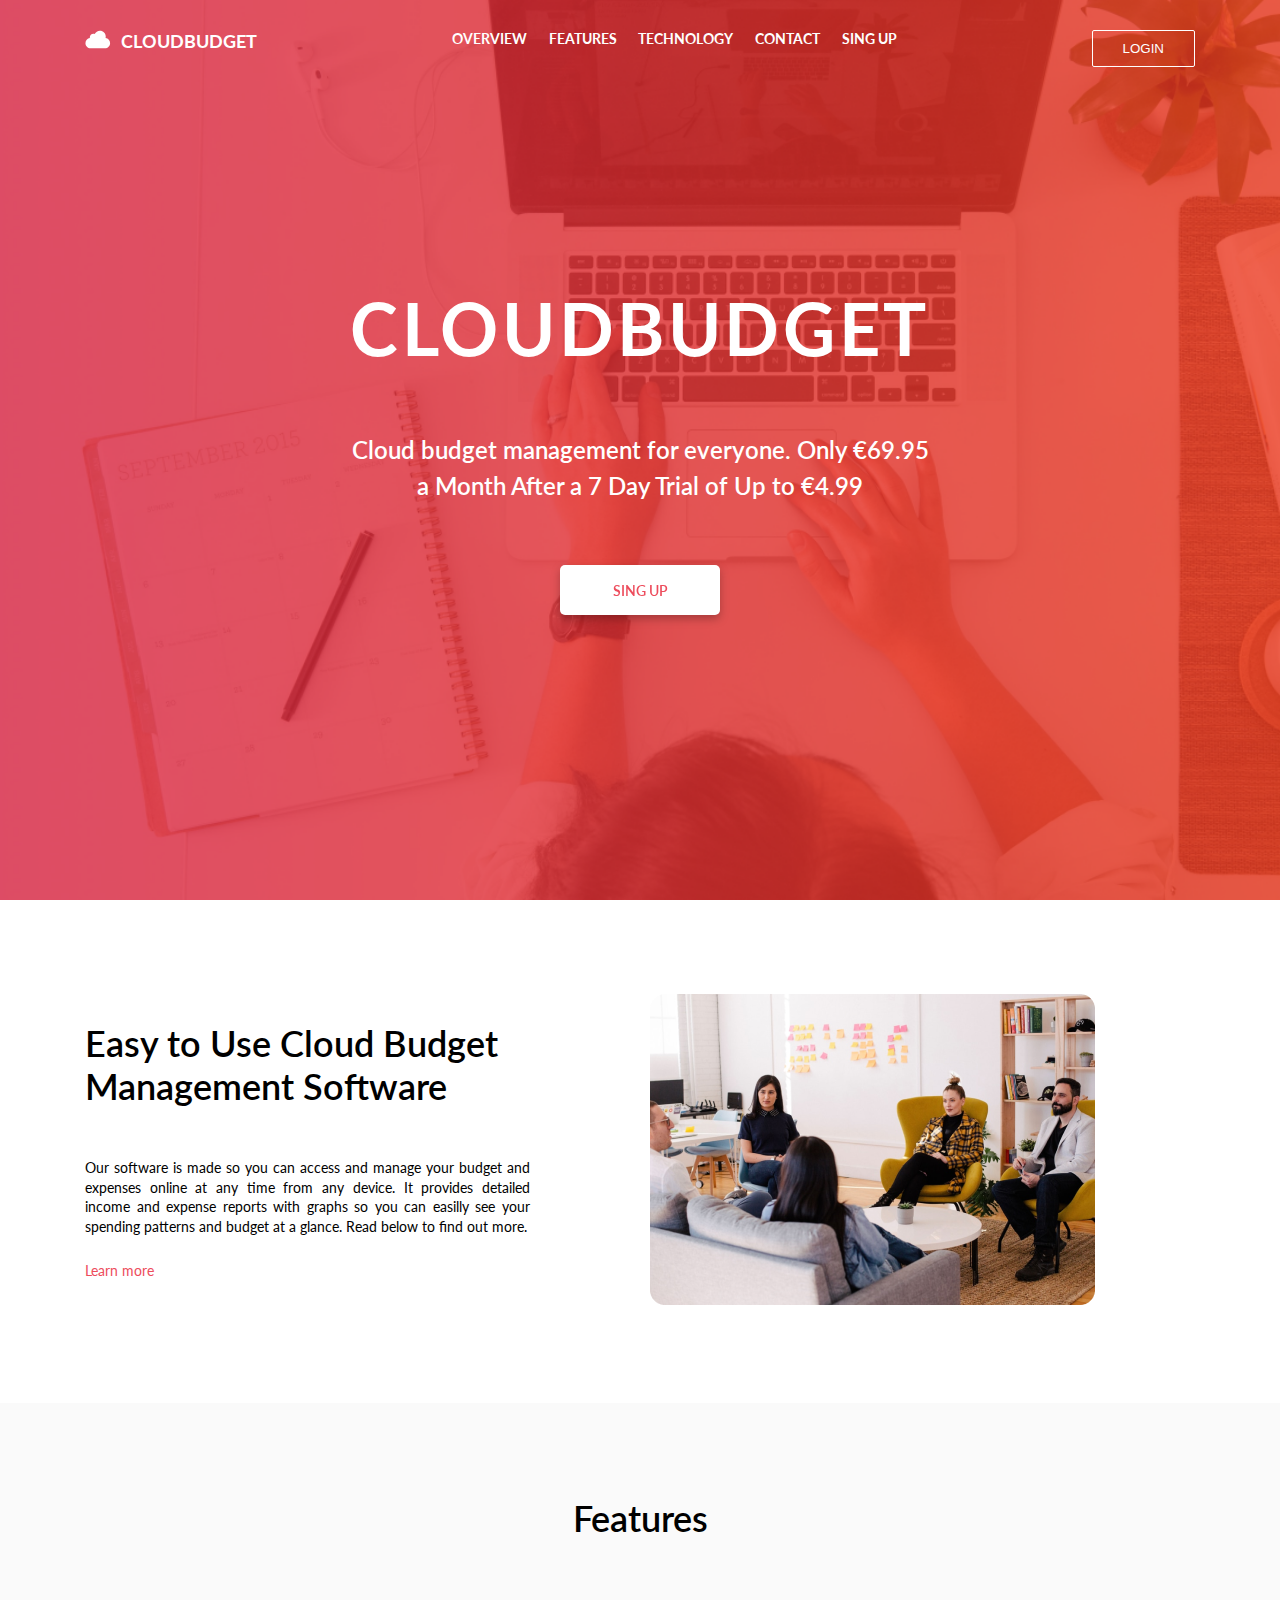
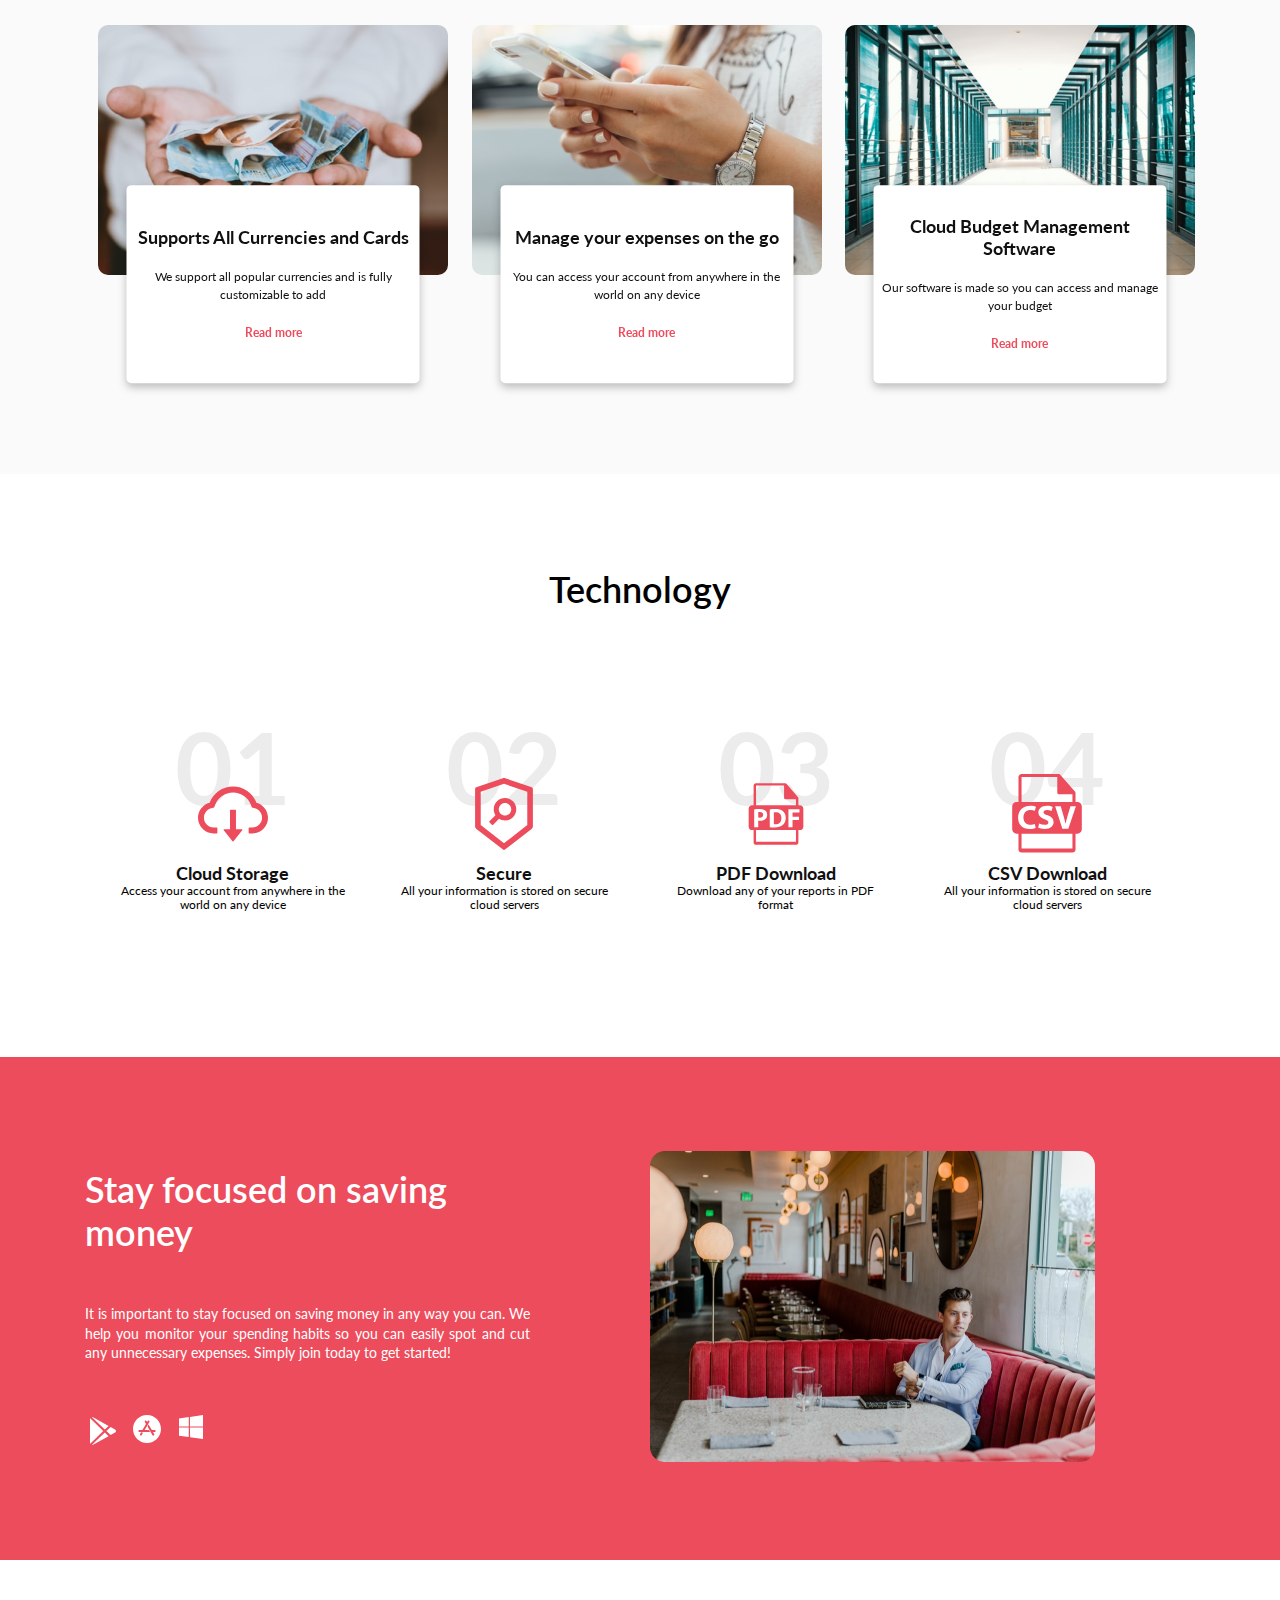
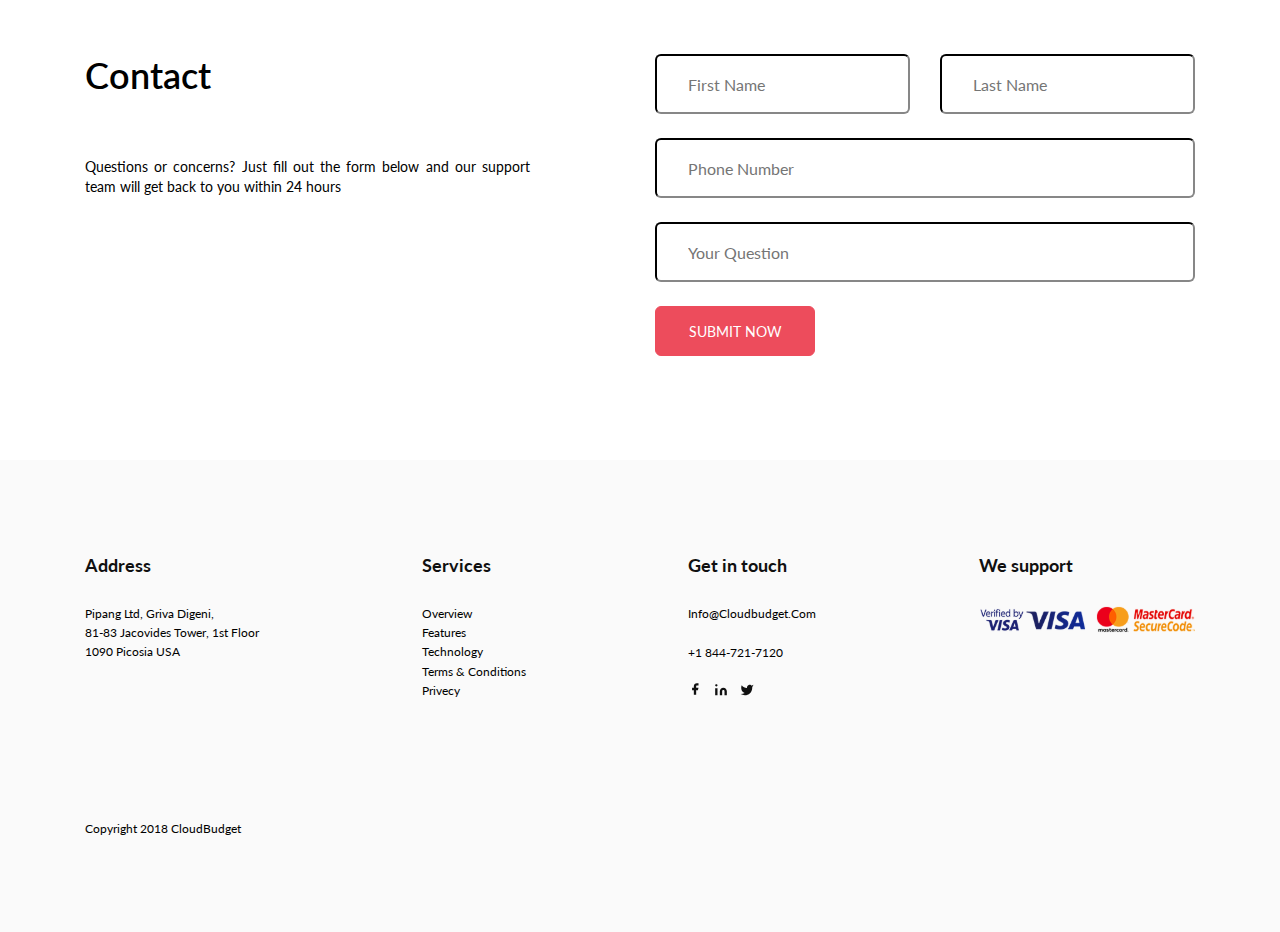
==== commit 504a1b6e: "Переход по ссылкам якорям. Меню регистрации и логина" ====
--- a/task_2/index.html
+++ b/task_2/index.html
@@ -12,6 +12,34 @@
 <body>
 
 <div class="wrapper">
+  <div class="register-login-form">
+    <div class="register-login-form__header">
+      <div class="register-login-form__close-btn">
+        <svg id="Capa_1" xmlns="http://www.w3.org/2000/svg" xmlns:xlink="http://www.w3.org/1999/xlink"
+             x="0px" y="0px"
+             width="20px" height="20px" viewBox="0 0 41.756 41.756"
+             style="enable-background:new 0 0 41.756 41.756;"
+             xml:space="preserve" onclick="closeLoginRegisterForm()">
+          <g>
+            <path d="M27.948,20.878L40.291,8.536c1.953-1.953,1.953-5.119,0-7.071c-1.951-1.952-5.119-1.952-7.07,0L20.878,13.809L8.535,1.465
+              c-1.951-1.952-5.119-1.952-7.07,0c-1.953,1.953-1.953,5.119,0,7.071l12.342,12.342L1.465,33.22c-1.953,1.953-1.953,5.119,0,7.071
+              C2.44,41.268,3.721,41.755,5,41.755c1.278,0,2.56-0.487,3.535-1.464l12.343-12.342l12.343,12.343
+              c0.976,0.977,2.256,1.464,3.535,1.464s2.56-0.487,3.535-1.464c1.953-1.953,1.953-5.119,0-7.071L27.948,20.878z" />
+          </g>
+        </svg>
+      </div>
+    </div>
+    <form class="register-login-form__lines">
+      <div class="register-login-form__line">
+        <input class="register-login-form-name" type="text" name="registerFName" placeholder="First Name">
+        <input class="register-login-form-name" type="text" name="registerLName" placeholder="Last Name">
+      </div>
+      <div class="register-login-form__line show-phone">
+        <input class="register-login-form__phone" type="text" name="registerPhone" placeholder="Phone number">
+      </div>
+      <input class="register-login-form__submit" type="submit" value="Confirm" onclick="SubmitLoginRegisterForm()">
+    </form>
+  </div>
   <section id="main">
     <header class="header">
       <div class="container container--centered">
@@ -28,12 +56,12 @@
           </div>
           <div class="navbar show-when-not-mobile">
             <div class="navbar__item navbar__item--hcolor-dark"><a href="#">Overview</a></div>
-            <div class="navbar__item"><a href="#">Features</a></div>
-            <div class="navbar__item"><a href="#">Technology</a></div>
-            <div class="navbar__item"><a href="#">Contact</a></div>
-            <div class="navbar__item"><a href="#">Sing up</a></div>
-          </div>
-          <button type="button" class="login-button show-when-not-mobile">Login</button>
+            <div class="navbar__item"><a href="#features-link">Features</a></div>
+            <div class="navbar__item"><a href="#technology-link">Technology</a></div>
+            <div class="navbar__item"><a href="#contact-link">Contact</a></div>
+            <div class="navbar__item"><a id="Sing-up-link" onclick="showLoginRegisterForm('singup')">Sing up</a></div>
+          </div>
+          <button type="button" class="login-button show-when-not-mobile" onclick="showLoginRegisterForm('login')">Login</button>
           <div class="hamburger show-when-mobile">
             <div class="hamburger__line"></div>
             <div class="hamburger__line"></div>
@@ -48,7 +76,7 @@
         <div class="main__description">Cloud budget management for everyone. Only €69.95 a Month After a 7 Day Trial of
           Up to €4.99
         </div>
-        <button class="main__sign-up-btn">sing up</button>
+        <button class="main__sign-up-btn" onclick="showLoginRegisterForm('singup')">sing up</button>
       </div>
     </div>
   </section>
@@ -78,6 +106,7 @@
     </div>
   </section>
   <section id="features">
+    <a id="features-link" />
     <div class=" features__container features__container--colored-grey common-container">
       <header class="features__title">
         Features
@@ -132,6 +161,7 @@
     </div>
   </section>
   <section id="technology">
+    <a id="technology-link" />
     <div class="common-container technology__container ">
       <div class="technology__header">Technology</div>
       <div class="technology__columns container--centered">
@@ -180,14 +210,14 @@
             <div class="technology-item__image">
               <svg width="70" height="70" viewBox="0 0 70 70" fill="none" xmlns="http://www.w3.org/2000/svg">
                 <path class="technology-item__icon"
-                    d="M23.7229 35.6696C23.7229 34.2157 22.7128 33.3472 20.9318 33.3472C20.2049 33.3472 19.7133 33.418 19.455 33.4868V38.1565C19.7611 38.2253 20.136 38.2502 20.6506 38.2502C22.5502 38.2502 23.7229 37.288 23.7229 35.6696Z"
-                    fill="#ED4C5C" />
+                      d="M23.7229 35.6696C23.7229 34.2157 22.7128 33.3472 20.9318 33.3472C20.2049 33.3472 19.7133 33.418 19.455 33.4868V38.1565C19.7611 38.2253 20.136 38.2502 20.6506 38.2502C22.5502 38.2502 23.7229 37.288 23.7229 35.6696Z"
+                      fill="#ED4C5C" />
                 <path class="technology-item__icon"
-                    d="M34.7532 33.3931C33.9555 33.3931 33.439 33.4639 33.1329 33.5346V43.8801C33.439 43.9509 33.9306 43.9509 34.3764 43.9509C37.6132 43.9739 39.7251 42.1909 39.7251 38.4147C39.75 35.1301 37.8255 33.3931 34.7532 33.3931Z"
-                    fill="#ED4C5C" />
+                      d="M34.7532 33.3931C33.9555 33.3931 33.439 33.4639 33.1329 33.5346V43.8801C33.439 43.9509 33.9306 43.9509 34.3764 43.9509C37.6132 43.9739 39.7251 42.1909 39.7251 38.4147C39.75 35.1301 37.8255 33.3931 34.7532 33.3931Z"
+                      fill="#ED4C5C" />
                 <path class="technology-item__icon"
-                    d="M55.8861 27.3155H54.5891V21.0581C54.588 21.0184 54.5842 20.9787 54.5776 20.9395C54.5797 20.6878 54.4907 20.4439 54.327 20.2527L43.9146 8.36156L43.9069 8.3539C43.7747 8.21041 43.6061 8.10532 43.4191 8.04974L43.3617 8.03061C43.2822 8.01079 43.2007 8.00052 43.1187 8H17.5286C16.3598 8 15.4109 8.95076 15.4109 10.1177V27.3155H14.1139C12.442 27.3155 11.0876 28.6699 11.0876 30.3419V46.082C11.0876 47.752 12.4439 49.1084 14.1139 49.1084H15.4109V59.8843C15.4109 61.0512 16.3598 62.002 17.5286 62.002H52.4714C53.6383 62.002 54.5891 61.0512 54.5891 59.8843V49.1084H55.8861C57.558 49.1084 58.9124 47.752 58.9124 46.082V30.3419C58.9124 28.6699 57.5561 27.3155 55.8861 27.3155ZM17.5286 10.1177H42.059V20.9529C42.059 21.5383 42.5334 22.0108 43.1187 22.0108H52.4733V27.3155H17.5286V10.1177ZM43.5262 38.2961C43.5262 41.3225 42.4243 43.4115 40.8958 44.7008C39.2315 46.0839 36.6987 46.742 33.6016 46.742C31.7479 46.742 30.4356 46.6234 29.5422 46.5086V30.977C30.8564 30.7666 32.5686 30.6499 34.3764 30.6499C37.3778 30.6499 39.3253 31.1893 40.8499 32.339C42.4932 33.5576 43.5262 35.505 43.5262 38.2961ZM15.9102 46.5794V30.977C17.0121 30.7895 18.5616 30.6499 20.7424 30.6499C22.9481 30.6499 24.5206 31.0726 25.5747 31.9163C26.5828 32.714 27.2619 34.0282 27.2619 35.5758C27.2619 37.1254 26.7473 38.4377 25.8081 39.3291C24.5876 40.4788 22.7817 40.9953 20.6697 40.9953C20.2011 40.9953 19.7783 40.9724 19.4512 40.9246V46.5794H15.9102ZM52.4714 59.3104H17.5286V49.1084H52.4714V59.3104ZM55.5398 33.6992H49.4622V37.3128H55.14V40.2225H49.4622V46.5794H45.8754V30.7666H55.5398V33.6992Z"
-                    fill="#ED4C5C" />
+                      d="M55.8861 27.3155H54.5891V21.0581C54.588 21.0184 54.5842 20.9787 54.5776 20.9395C54.5797 20.6878 54.4907 20.4439 54.327 20.2527L43.9146 8.36156L43.9069 8.3539C43.7747 8.21041 43.6061 8.10532 43.4191 8.04974L43.3617 8.03061C43.2822 8.01079 43.2007 8.00052 43.1187 8H17.5286C16.3598 8 15.4109 8.95076 15.4109 10.1177V27.3155H14.1139C12.442 27.3155 11.0876 28.6699 11.0876 30.3419V46.082C11.0876 47.752 12.4439 49.1084 14.1139 49.1084H15.4109V59.8843C15.4109 61.0512 16.3598 62.002 17.5286 62.002H52.4714C53.6383 62.002 54.5891 61.0512 54.5891 59.8843V49.1084H55.8861C57.558 49.1084 58.9124 47.752 58.9124 46.082V30.3419C58.9124 28.6699 57.5561 27.3155 55.8861 27.3155ZM17.5286 10.1177H42.059V20.9529C42.059 21.5383 42.5334 22.0108 43.1187 22.0108H52.4733V27.3155H17.5286V10.1177ZM43.5262 38.2961C43.5262 41.3225 42.4243 43.4115 40.8958 44.7008C39.2315 46.0839 36.6987 46.742 33.6016 46.742C31.7479 46.742 30.4356 46.6234 29.5422 46.5086V30.977C30.8564 30.7666 32.5686 30.6499 34.3764 30.6499C37.3778 30.6499 39.3253 31.1893 40.8499 32.339C42.4932 33.5576 43.5262 35.505 43.5262 38.2961ZM15.9102 46.5794V30.977C17.0121 30.7895 18.5616 30.6499 20.7424 30.6499C22.9481 30.6499 24.5206 31.0726 25.5747 31.9163C26.5828 32.714 27.2619 34.0282 27.2619 35.5758C27.2619 37.1254 26.7473 38.4377 25.8081 39.3291C24.5876 40.4788 22.7817 40.9953 20.6697 40.9953C20.2011 40.9953 19.7783 40.9724 19.4512 40.9246V46.5794H15.9102ZM52.4714 59.3104H17.5286V49.1084H52.4714V59.3104ZM55.5398 33.6992H49.4622V37.3128H55.14V40.2225H49.4622V46.5794H45.8754V30.7666H55.5398V33.6992Z"
+                      fill="#ED4C5C" />
               </svg>
             </div>
             <div class="technology-item__text">
@@ -259,7 +289,8 @@
               </div>
               <div class="download-icons__column">
                 <div class="download__icon">
-                  <svg class="download__icon-path" width="24" height="24" viewBox="0 0 24 24" fill="none" xmlns="http://www.w3.org/2000/svg">
+                  <svg class="download__icon-path" width="24" height="24" viewBox="0 0 24 24" fill="none"
+                       xmlns="http://www.w3.org/2000/svg">
                     <path id="windows"
                           d="M0 3.449L9.75 2.1V11.551H0V3.449ZM10.949 1.949L24 0V11.4H10.949V1.949ZM0 12.6H9.75V22.051L0 20.699V12.6ZM10.949 12.6H24V24L11.1 22.199"
                           fill="white" />
@@ -280,6 +311,7 @@
     </div>
   </section>
   <section id="contacts" class="common-container">
+    <a id="contact-link" />
     <div class="container container--centered">
       <div class="contacts__colums">
         <div class="contacts__column contacts__column--left-part">
@@ -294,19 +326,20 @@
           <div class="contacts__form">
             <form class="contacts__form-lines">
               <div class="contacts__form-line">
-                <input  class="form-name" type="text" id="firstName" name="firstName" placeholder="First Name">
-                <input class="form-name" type="text" id="lastName" name="lastName" placeholder="Last Name" >
+                <input class="form-name" type="text" id="firstName" name="firstName" placeholder="First Name" required>
+                <input class="form-name" type="text" id="lastName" name="lastName" placeholder="Last Name" required>
               </div>
 
               <div class="contacts__form-line">
-                <input type="text" id="phoneNumber" name="phoneNumber" placeholder="Phone Number"
-                       class="fullline-input">
+                <input class="fullline-input" type="text" id="phoneNumber" name="phoneNumber" placeholder="Phone Number"
+                       required>
               </div>
 
               <div class="contacts__form-line">
                 <input type="text" id="question" name="question" placeholder="Your Question" class="fullline-input">
               </div>
-              <div class="contacts__form-line contacts__form-line--centered"><input type="submit" value="Submit Now"></div>
+              <div class="contacts__form-line contacts__form-line--centered"><input type="submit" value="Submit Now">
+              </div>
             </form>
           </div>
         </div>
@@ -319,8 +352,8 @@
         <div class="footer__column">
           <div class="footer__column-title">Address</div>
           <div class="footer__column-content">
-            <div class="footer__address"> Pipang Ltd, Griva Digeni,<br/>
-              81-83 Jacovides Tower, 1st Floor <br/>
+            <div class="footer__address"> Pipang Ltd, Griva Digeni,<br />
+              81-83 Jacovides Tower, 1st Floor <br />
               1090 Picosia USA
             </div>
           </div>
@@ -340,33 +373,37 @@
         <div class="footer__column">
           <div class="footer__column-title">Get in touch</div>
           <div class="footer__column-content">
-            <div class="email footer__email"><a href="mailto:info@cloudbudget.com&subject=Ознакомительное письмо">info@cloudbudget.com</a></div>
+            <div class="email footer__email"><a href="mailto:info@cloudbudget.com&subject=Ознакомительное письмо">info@cloudbudget.com</a>
+            </div>
             <div class="telephone footer__telephone"><a href="tel:+1 844-721-7120">+1 844-721-7120</a></div>
             <div class="socials">
               <a href="https://facebook.com">
-              <svg class="facebook" width="14" height="14" viewBox="0 0 14 14" fill="none" xmlns="http://www.w3.org/2000/svg">
-                <path
-                    d="M10.5 1.16663H8.75C7.97645 1.16663 7.23458 1.47392 6.6876 2.0209C6.14062 2.56788 5.83333 3.30974 5.83333 4.08329V5.83329H4.08333V8.16663H5.83333V12.8333H8.16666V8.16663H9.91666L10.5 5.83329H8.16666V4.08329C8.16666 3.92858 8.22812 3.78021 8.33752 3.67081C8.44692 3.56142 8.59529 3.49996 8.75 3.49996H10.5V1.16663Z"
-                    fill="#101010" />
-              </svg>
+                <svg class="facebook" width="14" height="14" viewBox="0 0 14 14" fill="none"
+                     xmlns="http://www.w3.org/2000/svg">
+                  <path
+                      d="M10.5 1.16663H8.75C7.97645 1.16663 7.23458 1.47392 6.6876 2.0209C6.14062 2.56788 5.83333 3.30974 5.83333 4.08329V5.83329H4.08333V8.16663H5.83333V12.8333H8.16666V8.16663H9.91666L10.5 5.83329H8.16666V4.08329C8.16666 3.92858 8.22812 3.78021 8.33752 3.67081C8.44692 3.56142 8.59529 3.49996 8.75 3.49996H10.5V1.16663Z"
+                      fill="#101010" />
+                </svg>
               </a>
               <a href="https:linkedin.com">
-              <svg class="linkedin" width="12" height="12" viewBox="0 0 12 12" fill="none" xmlns="http://www.w3.org/2000/svg">
-                <path
-                    d="M8.33334 3.66663C9.26159 3.66663 10.1518 4.03538 10.8082 4.69175C11.4646 5.34813 11.8333 6.23837 11.8333 7.16663V11.25H9.5V7.16663C9.5 6.85721 9.37709 6.56046 9.15829 6.34167C8.9395 6.12288 8.64276 5.99996 8.33334 5.99996C8.02392 5.99996 7.72717 6.12288 7.50838 6.34167C7.28959 6.56046 7.16667 6.85721 7.16667 7.16663V11.25H4.83334V7.16663C4.83334 6.23837 5.20208 5.34813 5.85846 4.69175C6.51484 4.03538 7.40508 3.66663 8.33334 3.66663Z"
-                    fill="#101010" />
-                <path class="linkedin" d="M0.166668 4.25H2.5V11.25H0.166668V4.25Z" fill="#101010" />
-                <path
-                    d="M1.33333 2.49996C1.97767 2.49996 2.5 1.97763 2.5 1.33329C2.5 0.68896 1.97767 0.166626 1.33333 0.166626C0.689002 0.166626 0.166668 0.68896 0.166668 1.33329C0.166668 1.97763 0.689002 2.49996 1.33333 2.49996Z"
-                    fill="#101010" />
-              </svg>
+                <svg class="linkedin" width="12" height="12" viewBox="0 0 12 12" fill="none"
+                     xmlns="http://www.w3.org/2000/svg">
+                  <path
+                      d="M8.33334 3.66663C9.26159 3.66663 10.1518 4.03538 10.8082 4.69175C11.4646 5.34813 11.8333 6.23837 11.8333 7.16663V11.25H9.5V7.16663C9.5 6.85721 9.37709 6.56046 9.15829 6.34167C8.9395 6.12288 8.64276 5.99996 8.33334 5.99996C8.02392 5.99996 7.72717 6.12288 7.50838 6.34167C7.28959 6.56046 7.16667 6.85721 7.16667 7.16663V11.25H4.83334V7.16663C4.83334 6.23837 5.20208 5.34813 5.85846 4.69175C6.51484 4.03538 7.40508 3.66663 8.33334 3.66663Z"
+                      fill="#101010" />
+                  <path class="linkedin" d="M0.166668 4.25H2.5V11.25H0.166668V4.25Z" fill="#101010" />
+                  <path
+                      d="M1.33333 2.49996C1.97767 2.49996 2.5 1.97763 2.5 1.33329C2.5 0.68896 1.97767 0.166626 1.33333 0.166626C0.689002 0.166626 0.166668 0.68896 0.166668 1.33329C0.166668 1.97763 0.689002 2.49996 1.33333 2.49996Z"
+                      fill="#101010" />
+                </svg>
               </a>
               <a href="https://twitter.com">
-              <svg class="twitter" width="14" height="12" viewBox="0 0 14 12" fill="none" xmlns="http://www.w3.org/2000/svg">
-                <path
-                    d="M13.4167 0.750006C12.8581 1.14403 12.2396 1.4454 11.585 1.64251C11.2337 1.23855 10.7668 0.952243 10.2474 0.822297C9.7281 0.69235 9.18137 0.725037 8.68122 0.915938C8.18106 1.10684 7.75159 1.44674 7.45091 1.88967C7.15022 2.33261 6.99283 2.8572 7 3.39251V3.97584C5.97487 4.00242 4.95908 3.77506 4.04309 3.31402C3.1271 2.85297 2.33935 2.17254 1.75 1.33334C1.75 1.33334 -0.583331 6.58334 4.66667 8.91667C3.46531 9.73215 2.03418 10.141 0.583336 10.0833C5.83333 13 12.25 10.0833 12.25 3.37501C12.2495 3.21252 12.2338 3.05044 12.2033 2.89084C12.7987 2.30371 13.2188 1.56242 13.4167 0.750006Z"
-                    fill="#101010" />
-              </svg>
+                <svg class="twitter" width="14" height="12" viewBox="0 0 14 12" fill="none"
+                     xmlns="http://www.w3.org/2000/svg">
+                  <path
+                      d="M13.4167 0.750006C12.8581 1.14403 12.2396 1.4454 11.585 1.64251C11.2337 1.23855 10.7668 0.952243 10.2474 0.822297C9.7281 0.69235 9.18137 0.725037 8.68122 0.915938C8.18106 1.10684 7.75159 1.44674 7.45091 1.88967C7.15022 2.33261 6.99283 2.8572 7 3.39251V3.97584C5.97487 4.00242 4.95908 3.77506 4.04309 3.31402C3.1271 2.85297 2.33935 2.17254 1.75 1.33334C1.75 1.33334 -0.583331 6.58334 4.66667 8.91667C3.46531 9.73215 2.03418 10.141 0.583336 10.0833C5.83333 13 12.25 10.0833 12.25 3.37501C12.2495 3.21252 12.2338 3.05044 12.2033 2.89084C12.7987 2.30371 13.2188 1.56242 13.4167 0.750006Z"
+                      fill="#101010" />
+                </svg>
               </a>
             </div>
           </div>
@@ -396,15 +433,15 @@
 <script lang="JavaScript">
   const icons = document.querySelectorAll('.technology-item__image')
   icons.forEach(el => {
-    el.addEventListener('mouseenter', (e)=> {
+    el.addEventListener('mouseenter', (e) => {
       const target = e.target;
       let iconParts = target.querySelectorAll('.technology-item__icon')
       iconParts.forEach(line => {
-          line.style.fill = 'rgba(16, 16, 16, 0.08)'
+        line.style.fill = 'rgba(16, 16, 16, 0.08)'
       })
     })
 
-    el.addEventListener('mouseleave', (e)=> {
+    el.addEventListener('mouseleave', (e) => {
       const target = e.target;
       let iconParts = target.querySelectorAll('.technology-item__icon')
       iconParts.forEach(line => {
@@ -412,6 +449,48 @@
       })
     })
   })
+
+  function getLoginRegisterForm() {
+    const form = document.getElementsByClassName('register-login-form')[0]
+    return form
+  }
+
+  function customizeRegisterLoginSubmitForm(form, fieldDisplay, btnLabel, formHeight=null) {
+    const submitBtn = document.getElementsByClassName('register-login-form__submit')[0]
+    const showPhone = document.getElementsByClassName('show-phone')[0]
+    submitBtn.value = btnLabel
+    showPhone.style.display = fieldDisplay
+
+    if (formHeight) {
+      form.style.height = formHeight
+    }
+
+  }
+
+  function showLoginRegisterForm(formType) {
+    const form = getLoginRegisterForm()
+    form.style.display = 'block';
+    if (formType === 'singup') {
+      customizeRegisterLoginSubmitForm(form, 'flex', 'Register', '330px')
+    } else {
+      customizeRegisterLoginSubmitForm(form, 'none', 'Login', '260px')
+    }
+  }
+
+  function closeLoginRegisterForm () {
+    const form = getLoginRegisterForm()
+    form.style.display = 'none';
+  }
+
+  function submitLoginRegisterForm () {
+    // send some data to server
+    // sendDataToServer()
+    // close the form
+    closeLoginRegisterForm()
+  }
+  function sendDataToServer () {
+
+  }
 </script>
 </body>
 </html>--- a/task_2/styles/main.css
+++ b/task_2/styles/main.css
@@ -10,6 +10,7 @@
     font-size: inherit;
 }
 
+
 a:hover {
     color: #ed263a;
 }
@@ -45,6 +46,68 @@
 }
 
 
+.register-login-form {
+    position: absolute;
+    display: none;
+    z-index: 100;
+    left: 50%;
+    top: 50%;
+    transform: translate(-50%, -50%);
+    background-color: #fff;
+    border-radius: 7px;
+    border: 2px solid black;
+    box-shadow: 0px 0px 20px 1px #FFFFFF;
+    width: 570px;
+    height: 330px;
+    box-sizing: border-box;
+}
+
+.register-login-form__header {
+    display: flex;
+    justify-content: flex-end;
+    height: 40px;
+}
+
+.register-login-form__close-btn {
+    padding: 10px 8px;
+}
+
+.register-login-form__close-btn:hover {
+    cursor: pointer;
+    fill: #ED4C5C;
+}
+
+.register-login-form__lines {
+    display: flex;
+    flex-direction: column;
+    padding: 10px 20px;
+}
+
+.register-login-form__line {
+    display: flex;
+    justify-content: space-between;
+    height: 60px;
+    margin-bottom: 24px;
+}
+
+
+.register-login-form-name {
+    width: 255px;
+}
+
+.register-login-form__phone {
+    width: 100%;
+}
+
+.show-phone {
+    display: block;
+}
+
+.register-login-form__submit {
+    margin-top: 20px;
+}
+
+
 .feature-item__link a:hover {
     font-size: 14px;
 }
@@ -65,6 +128,7 @@
 }
 html, body {
     height: 100vh;
+    scroll-behavior: smooth;
 }
 
 .wrapper {
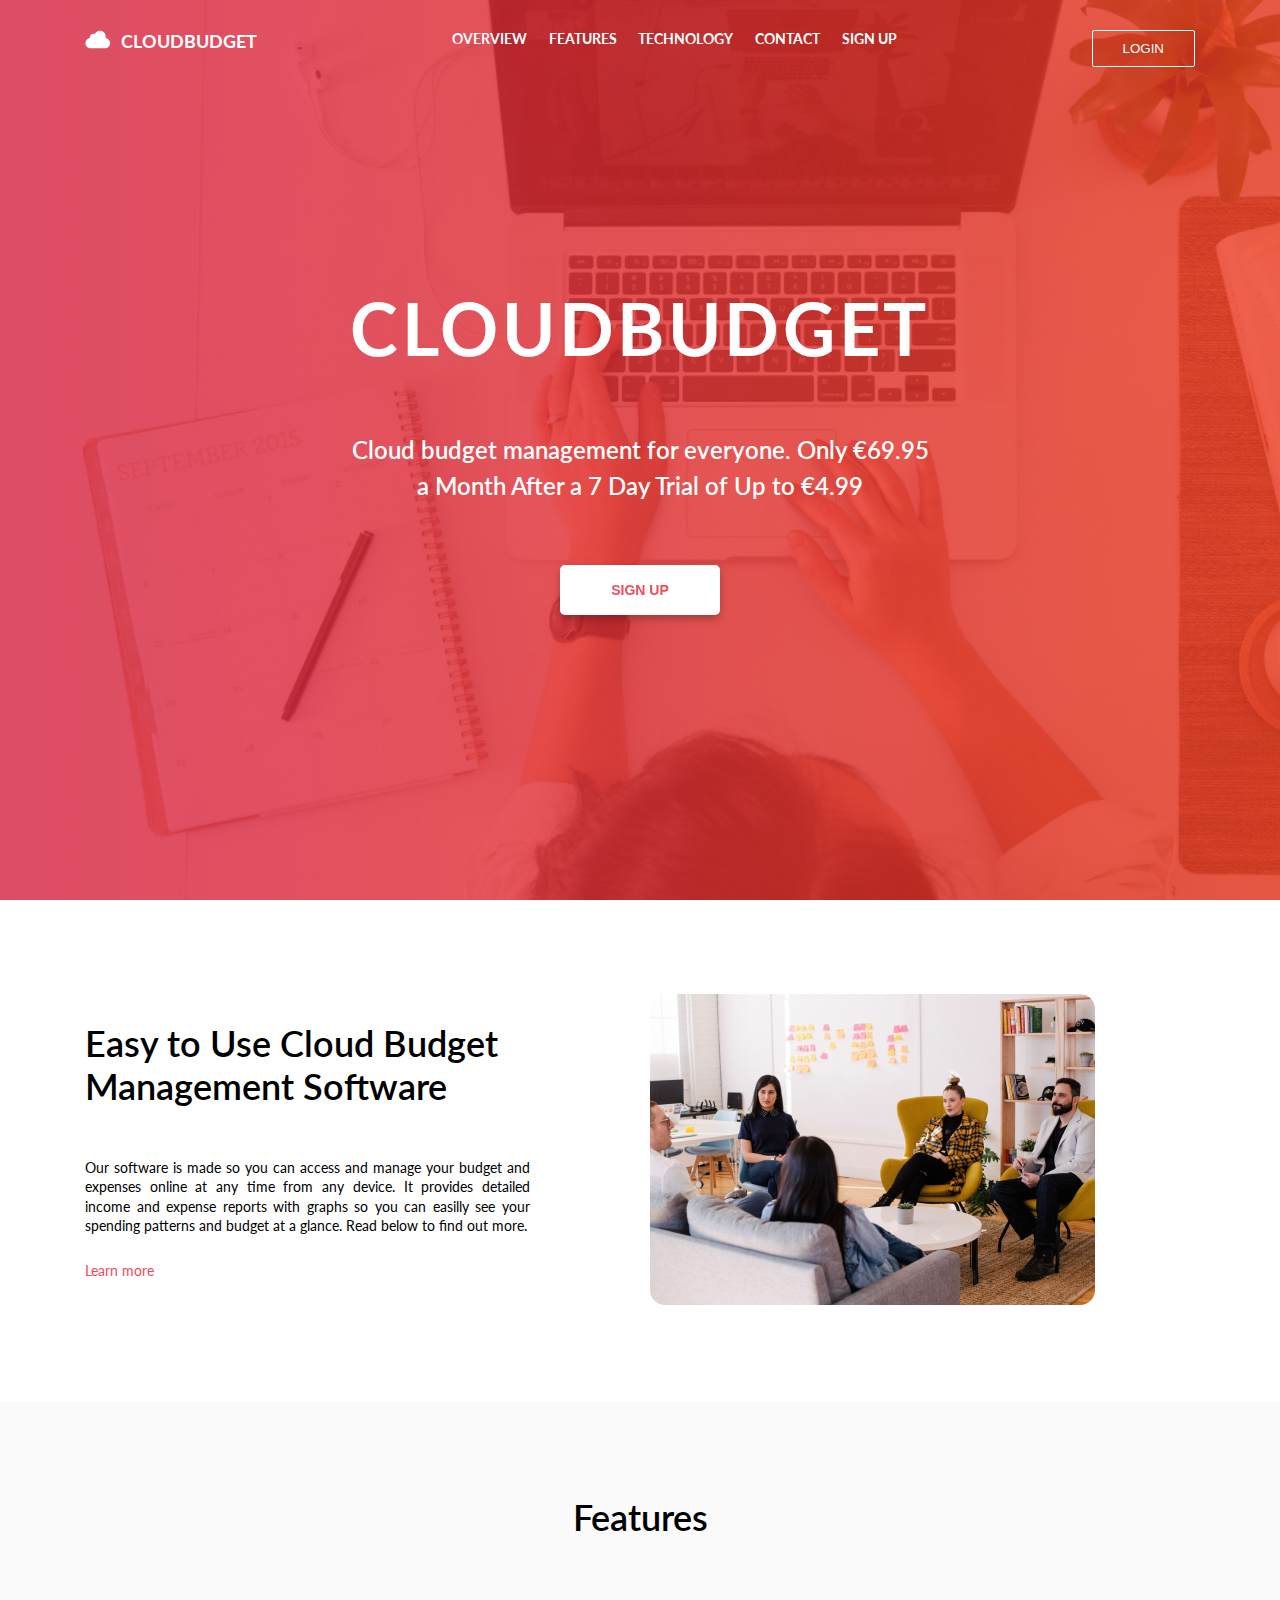
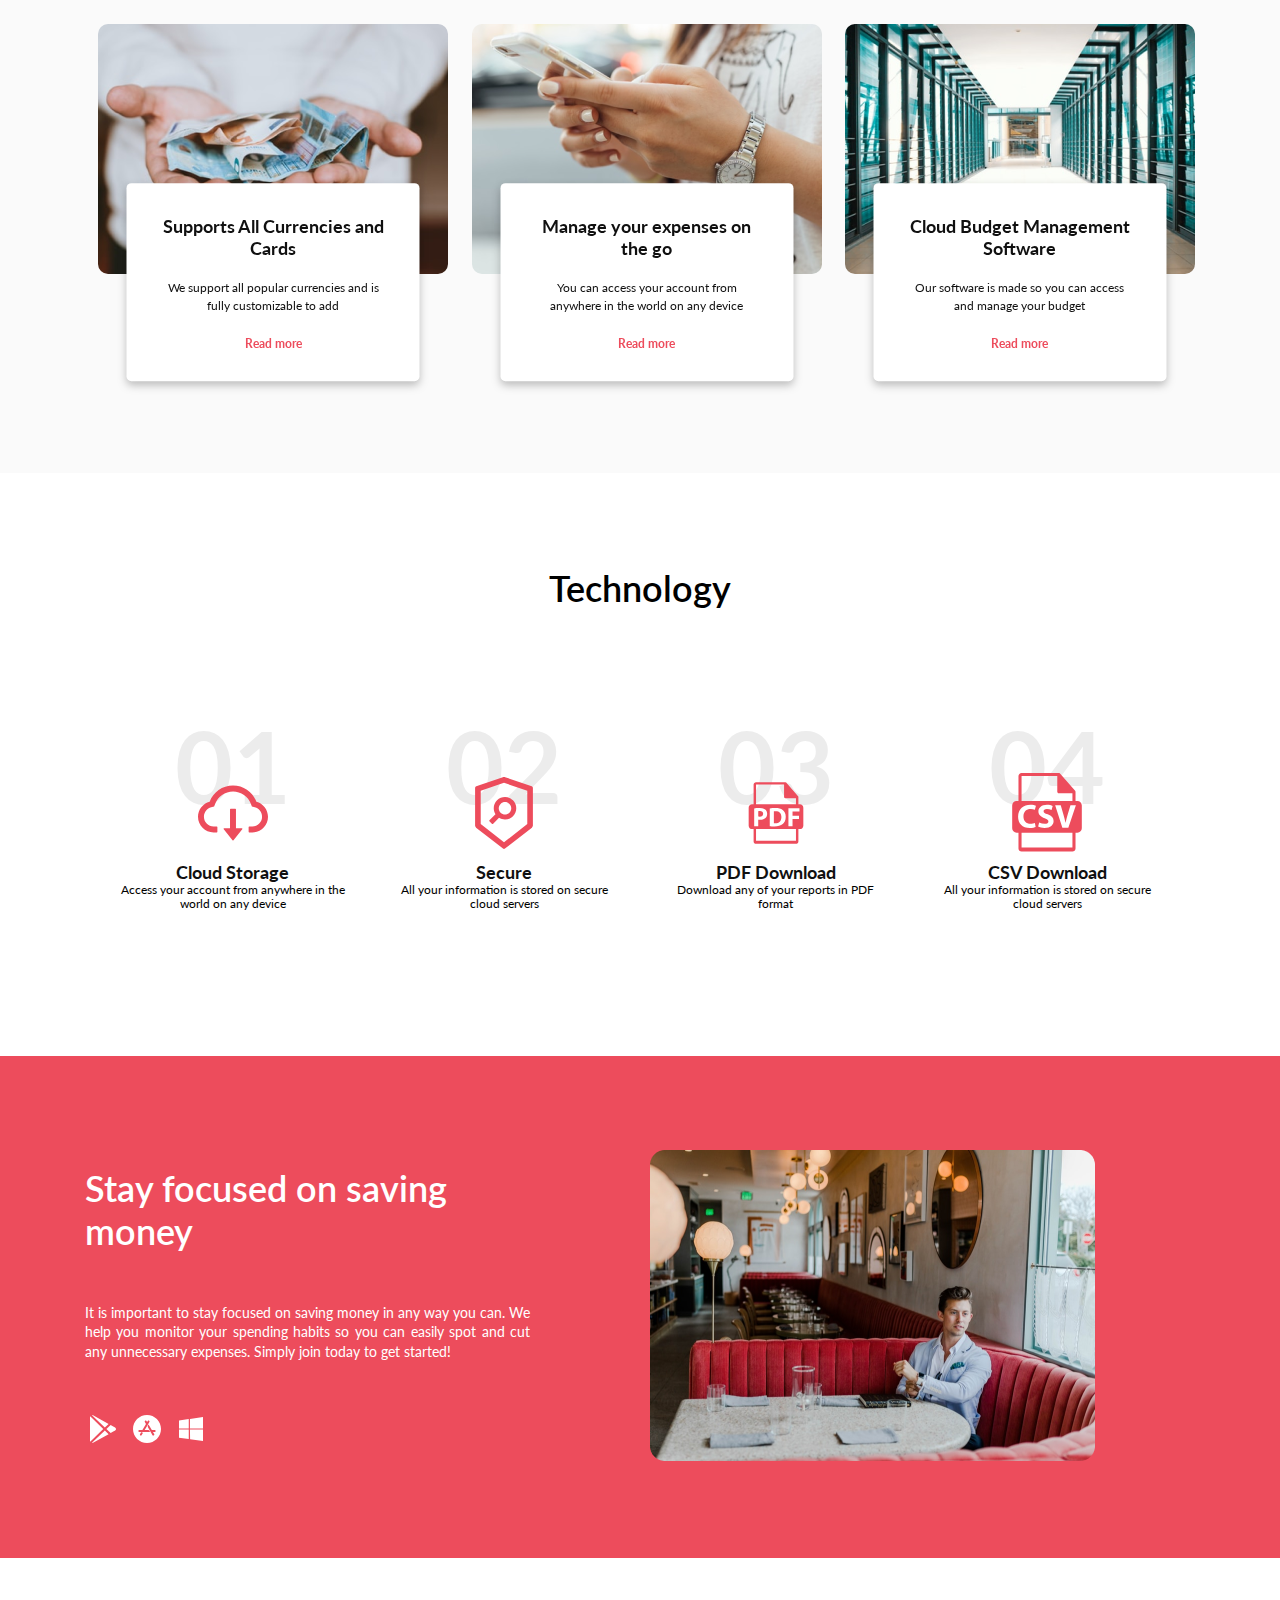
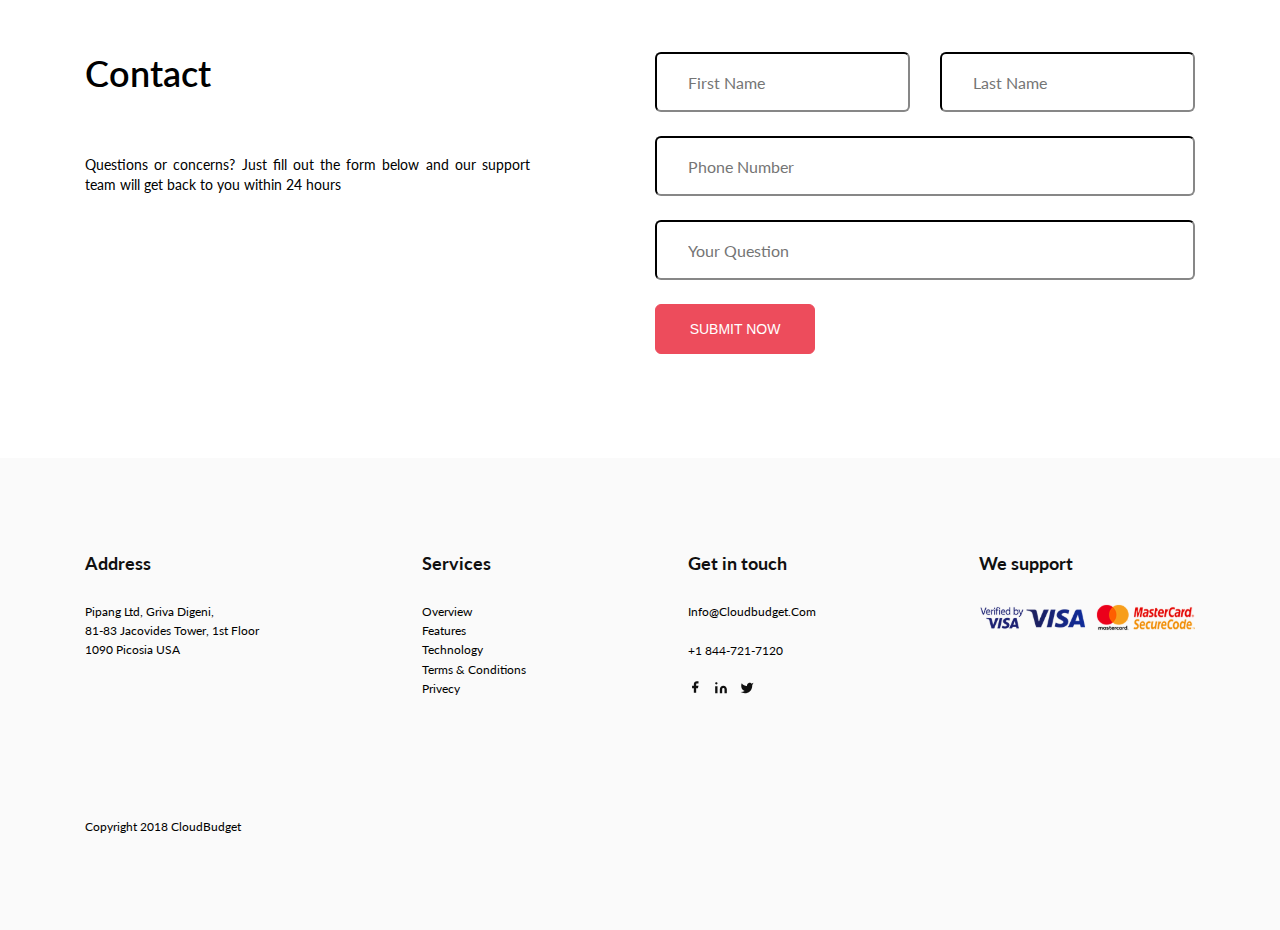
==== commit 52675f23: "Меню бургер работает" ====
--- a/task_2/index.html
+++ b/task_2/index.html
@@ -18,6 +18,7 @@
         <svg id="Capa_1" xmlns="http://www.w3.org/2000/svg" xmlns:xlink="http://www.w3.org/1999/xlink"
              x="0px" y="0px"
              width="20px" height="20px" viewBox="0 0 41.756 41.756"
+             fill="#ED4C5C"
              style="enable-background:new 0 0 41.756 41.756;"
              xml:space="preserve" onclick="closeLoginRegisterForm()">
           <g>
@@ -28,6 +29,7 @@
           </g>
         </svg>
       </div>
+
     </div>
     <form class="register-login-form__lines">
       <div class="register-login-form__line">
@@ -37,7 +39,7 @@
       <div class="register-login-form__line show-phone">
         <input class="register-login-form__phone" type="text" name="registerPhone" placeholder="Phone number">
       </div>
-      <input class="register-login-form__submit" type="submit" value="Confirm" onclick="SubmitLoginRegisterForm()">
+      <input class="register-login-form__submit" type="submit" value="Confirm">
     </form>
   </div>
   <section id="main">
@@ -59,13 +61,22 @@
             <div class="navbar__item"><a href="#features-link">Features</a></div>
             <div class="navbar__item"><a href="#technology-link">Technology</a></div>
             <div class="navbar__item"><a href="#contact-link">Contact</a></div>
-            <div class="navbar__item"><a id="Sing-up-link" onclick="showLoginRegisterForm('singup')">Sing up</a></div>
+            <div class="navbar__item"><a id="Sign-up-link" onclick="showLoginRegisterForm('signup')">Sign up</a></div>
           </div>
           <button type="button" class="login-button show-when-not-mobile" onclick="showLoginRegisterForm('login')">Login</button>
           <div class="hamburger show-when-mobile">
             <div class="hamburger__line"></div>
             <div class="hamburger__line"></div>
             <div class="hamburger__line"></div>
+          </div>
+          <div class="hamburger__menu">
+            <ul class="hamburger__menu-list">
+              <li class="hamburger__menu-item"><a href="#">Overview</a></li>
+              <li class="hamburger__menu-item"><a href="#features-link">Features</a></li>
+              <li class="hamburger__menu-item"><a href="#technology-link">Technology</a></li>
+              <li class="hamburger__menu-item"><a href="#contact-link">Contact</a></li>
+              <li class="hamburger__menu-item"><a id="menu-sign-up-link" onclick="showLoginRegisterForm('signup')">Sign up</a></li>
+            </ul>
           </div>
         </div>
       </div>
@@ -76,7 +87,7 @@
         <div class="main__description">Cloud budget management for everyone. Only €69.95 a Month After a 7 Day Trial of
           Up to €4.99
         </div>
-        <button class="main__sign-up-btn" onclick="showLoginRegisterForm('singup')">sing up</button>
+        <button class="main__sign-up-btn" onclick="showLoginRegisterForm('signup')">sign up</button>
       </div>
     </div>
   </section>
@@ -431,6 +442,31 @@
 </div>
 
 <script lang="JavaScript">
+
+  // Предотвращение default действия при submit формы
+  const buttonsToPrevent = document.querySelectorAll('input[type="Submit"]')
+
+  buttonsToPrevent.forEach((el) => {
+    el.addEventListener('click', preventDefaultWhenSubmit)
+  })
+
+  const hamburger = document.getElementsByClassName('hamburger')[0]
+  const hamburgerMenu = document.getElementsByClassName('hamburger__menu')[0]
+  const hamburgerMenuItems = document.querySelectorAll('.hamburger__menu-item')
+
+  hamburgerMenuItems.forEach((el) => {
+    el.addEventListener('click', (e) => {
+      hamburgerMenu.style.display = 'none'
+      hamburger.style.display = 'flex'
+    })
+  })
+
+  hamburger.addEventListener('click', (e) => {
+    hamburgerMenu.style.display = 'block'
+    hamburger.style.display = 'none'
+  })
+
+  // Обработка отображения svg иконок при наведении
   const icons = document.querySelectorAll('.technology-item__image')
   icons.forEach(el => {
     el.addEventListener('mouseenter', (e) => {
@@ -450,6 +486,11 @@
     })
   })
 
+  function preventDefaultWhenSubmit(event) {
+    event.preventDefault()
+    submitLoginRegisterForm()
+  }
+
   function getLoginRegisterForm() {
     const form = document.getElementsByClassName('register-login-form')[0]
     return form
@@ -470,7 +511,7 @@
   function showLoginRegisterForm(formType) {
     const form = getLoginRegisterForm()
     form.style.display = 'block';
-    if (formType === 'singup') {
+    if (formType === 'signup') {
       customizeRegisterLoginSubmitForm(form, 'flex', 'Register', '330px')
     } else {
       customizeRegisterLoginSubmitForm(form, 'none', 'Login', '260px')
@@ -486,6 +527,7 @@
     // send some data to server
     // sendDataToServer()
     // close the form
+
     closeLoginRegisterForm()
   }
   function sendDataToServer () {
--- a/task_2/styles/main.css
+++ b/task_2/styles/main.css
@@ -55,7 +55,7 @@
     transform: translate(-50%, -50%);
     background-color: #fff;
     border-radius: 7px;
-    border: 2px solid black;
+    border: 1px solid #ED4C5C;
     box-shadow: 0px 0px 20px 1px #FFFFFF;
     width: 570px;
     height: 330px;
@@ -66,6 +66,7 @@
     display: flex;
     justify-content: flex-end;
     height: 40px;
+    padding: 5px;
 }
 
 .register-login-form__close-btn {
@@ -74,7 +75,9 @@
 
 .register-login-form__close-btn:hover {
     cursor: pointer;
-    fill: #ED4C5C;
+    border: 1px solid white;
+    border-radius: 50%;
+    box-shadow: 1px 1px 1px #ED4C5C;
 }
 
 .register-login-form__lines {
@@ -126,9 +129,11 @@
 button:hover {
     cursor: pointer;
 }
+
 html, body {
     height: 100vh;
     scroll-behavior: smooth;
+    font-family: 'Lato';
 }
 
 .wrapper {
@@ -154,10 +159,10 @@
 }
 
 .header {
-
 }
 
 .header__line {
+    position: relative;
     display: flex;
     justify-content: space-between;
 }
@@ -172,8 +177,6 @@
 
 .logo__text {
     text-transform: uppercase;
-    font-family: 'Lato';
-    font-style: normal;
     font-weight: 700;
     font-size: 18px;
     line-height: 22px;
@@ -186,10 +189,8 @@
     width: 445px;
 }
 
-.navbar__item {
+.navbar__item, .hamburger__menu-item {
     text-transform: uppercase;
-    font-family: 'Lato';
-    font-style: normal;
     font-weight: 700;
     font-size: 14px;
     line-height: 17px;
@@ -199,6 +200,29 @@
 .navbar__item:hover {
     cursor: pointer;
 }
+.hamburger__menu {
+    position: absolute;
+    right: 0;
+    display: none;
+}
+.hamburger__menu-list {
+    list-style-type: none;
+    margin: 0;
+}
+
+.hamburger__menu-item {
+    margin-bottom: 7px;
+}
+
+.hamburger__menu-item a {
+    padding: 0 3px;
+}
+
+.hamburger__menu-item a:hover {
+    box-shadow: 0 0 5px #fff;
+    background-color: #fff;
+}
+
 
 .login-button {
     border: 1px solid #FFFFFF;
@@ -228,8 +252,6 @@
 }
 
 .main__title {
-    font-family: 'Lato';
-    font-style: normal;
     font-weight: 700;
     font-size: 72px;
     line-height: 86px;
@@ -240,8 +262,6 @@
 }
 
 .main__description {
-    font-family: 'Lato';
-    font-style: normal;
     font-weight: 600;
     font-size: 24px;
     line-height: 150%;
@@ -252,8 +272,6 @@
 
 .main__sign-up-btn {
     background-color: #fff;
-    font-family: 'Lato';
-    font-style: normal;
     font-weight: 600;
     font-size: 14px;
     line-height: 17px;
@@ -300,8 +318,6 @@
 }
 
 .description__title {
-    font-family: 'Lato';
-    font-style: normal;
     font-weight: 600;
     font-size: 36px;
     line-height: 43px;
@@ -309,9 +325,6 @@
 }
 
 .description__text {
-    font-family: 'Lato';
-    font-style: normal;
-    font-weight: 400;
     font-size: 14px;
     line-height: 140%;
     text-align: justify;
@@ -319,9 +332,6 @@
 }
 
 .description__link {
-    font-family: 'Lato';
-    font-style: normal;
-    font-weight: 400;
     font-size: 14px;
     line-height: 140%;
     text-align: justify;
@@ -364,8 +374,6 @@
 }
 
 .features__title {
-    font-family: 'Lato';
-    font-style: normal;
     font-weight: 600;
     font-size: 36px;
     line-height: 43px;
@@ -396,8 +404,6 @@
     left: 50%;
     top: -50%;
     transform: translate(-50%, 42%);
-    width: 293px;
-    height: 198px;
     background: #FFFFFF;
     border-radius: 5px;
     filter: drop-shadow(0px 4px 4px rgba(0, 0, 0, 0.25));
@@ -405,11 +411,14 @@
     flex-direction: column;
     align-items: center;
     justify-content: center;
+    padding: 30px 32px 25px 32px;
+    width: 293px;
+    height: 198px;
+    box-sizing: border-box;
 }
 
 
 .feature-item__title {
-    font-family: 'Lato';
     font-style: normal;
     font-weight: 700;
     font-size: 18px;
@@ -420,9 +429,6 @@
 }
 
 .feature-item__text {
-    font-family: 'Lato';
-    font-style: normal;
-    font-weight: 400;
     font-size: 12px;
     line-height: 150%;
     text-align: center;
@@ -431,8 +437,6 @@
 }
 
 .feature-item__link {
-    font-family: 'Lato';
-    font-style: normal;
     font-weight: 700;
     font-size: 12px;
     line-height: 150%;
@@ -445,14 +449,13 @@
 }
 
 .technology__header {
-    font-family: 'Lato';
-    font-style: normal;
     font-weight: 600;
     font-size: 36px;
     line-height: 43px;
     text-align: center;
     margin-bottom: 95px;
 }
+
 .technology__columns {
     display: flex;
     justify-content: space-between;
@@ -471,8 +474,6 @@
 }
 
 .technology-item__number {
-    font-family: 'Lato';
-    font-style: normal;
     font-weight: 700;
     font-size: 100px;
     line-height: 120px;
@@ -505,8 +506,6 @@
 }
 
 .technology-item__title {
-    font-family: 'Lato';
-    font-style: normal;
     font-weight: 700;
     font-size: 18px;
     line-height: 22px;
@@ -515,9 +514,6 @@
 }
 
 .technology-item__description {
-    font-family: 'Lato';
-    font-style: normal;
-    font-weight: 400;
     font-size: 12px;
     line-height: 14px;
     text-align: center;
@@ -575,6 +571,8 @@
     padding: 2px;
     width: 32px;
     height: 32px;
+    display: flex;
+    align-items: center;
 }
 
 .download__icon-path:hover {
@@ -583,8 +581,6 @@
 
 
 .download__title {
-    font-family: 'Lato';
-    font-style: normal;
     font-weight: 600;
     font-size: 36px;
     line-height: 43px;
@@ -593,9 +589,6 @@
 }
 
 .download__text {
-    font-family: 'Lato';
-    font-style: normal;
-    font-weight: 400;
     font-size: 14px;
     line-height: 140%;
     text-align: justify;
@@ -619,8 +612,6 @@
 }
 
 .contacts__title {
-    font-family: 'Lato';
-    font-style: normal;
     font-weight: 600;
     font-size: 36px;
     line-height: 43px;
@@ -629,9 +620,6 @@
 }
 
 .contacts__description {
-    font-family: 'Lato';
-    font-style: normal;
-    font-weight: 400;
     font-size: 14px;
     line-height: 140%;
     text-align: justify;
@@ -668,9 +656,6 @@
     border-radius: 6px;
     border-color: #333333;
     padding-left: 31px;
-    font-family: 'Lato';
-    font-style: normal;
-    font-weight: 400;
     font-size: 16px;
     line-height: 19px;
     box-sizing: border-box;
@@ -679,9 +664,6 @@
 }
 
 input[type=submit] {
-    font-family: 'Lato';
-    font-style: normal;
-    font-weight: 400;
     font-size: 14px;
     line-height: 17px;
     text-transform: uppercase;
@@ -701,6 +683,7 @@
 .footer {
     background-color: #FAFAFA;
 }
+
 .footer__columns {
     display: flex;
     justify-content: space-between;
@@ -712,8 +695,6 @@
 }
 
 .footer__column-title {
-    font-family: 'Lato';
-    font-style: normal;
     font-weight: 700;
     font-size: 18px;
     line-height: 22px;
@@ -724,9 +705,6 @@
 .footer__column-content, .copyright {
     display: flex;
     flex-direction: column;
-    font-family: 'Lato';
-    font-style: normal;
-    font-weight: 400;
     font-size: 12px;
     line-height: 160%;
     text-transform: capitalize;
@@ -754,8 +732,7 @@
 
 .facebook:hover path,
 .linkedin:hover path,
-.twitter:hover path
-{
+.twitter:hover path {
     fill: #ed263a;
 }
 
@@ -780,24 +757,29 @@
         flex-wrap: wrap;
         justify-content: center;
     }
+
     .contacts__column {
         justify-content: center;
         margin-bottom: 30px;
     }
+
     .contacts__text-part {
         display: flex;
         flex-direction: column;
         align-items: center;
     }
+
     .contacts__title {
         margin-bottom: 20px;
     }
+
     .contacts__form-line--centered {
         display: flex;
         justify-content: center;
     }
 
 }
+
 @media (max-width: 985px) {
     .download__columns {
         margin: 0 auto;
@@ -805,12 +787,15 @@
         justify-content: center;
         flex-wrap: wrap-reverse;
     }
+
     .download__item {
         text-align: center;
     }
+
     .download__title {
         margin-top: 10px;
     }
+
     .download__text {
         padding: 0 10px;
     }
@@ -839,6 +824,7 @@
     }
 
 }
+
 /* Здесь надо делать меню бургер*/
 @media (max-width: 850px) {
     .main__title {
@@ -932,6 +918,7 @@
     .technology__header {
         margin-bottom: 40px;
     }
+
     .form-name {
         max-width: 165px;
     }
@@ -939,6 +926,7 @@
     .contacts__form-lines {
         max-width: 350px;
     }
+
     .footer__column-content svg {
         max-width: 130px;
     }
@@ -993,6 +981,7 @@
     .common-container {
         padding-top: 50px;
     }
+
     .technology__container {
         padding-bottom: 150px;
     }
@@ -1090,32 +1079,4 @@
         font-size: 10px;
         line-height: 150%;
     }
-
-}
-
-/*@media (max-width: 680px) {*/
-/*    .container {*/
-/*        width: 500px;*/
-/*    }*/
-/*    .section-columns {*/
-/*        width: 400px;*/
-/*    }*/
-/*    .main__title {*/
-/*        font-weight: 600;*/
-/*        font-size: 32px;*/
-/*        line-height: 46px;*/
-/*        margin-bottom: 25px;*/
-/*    }*/
-/*    .main__description {*/
-/*        font-weight: 500;*/
-/*        font-size: 18px;*/
-/*        line-height: 150%;*/
-/*        margin-bottom: 25px;*/
-/*    }*/
-/*}*/
-
-/*@media (max-width: 560px) {*/
-/*    .menu--active {*/
-/*    !*    При меньшей ширине будет меню гамбургер*!*/
-/*    }*/
-/*}*/+}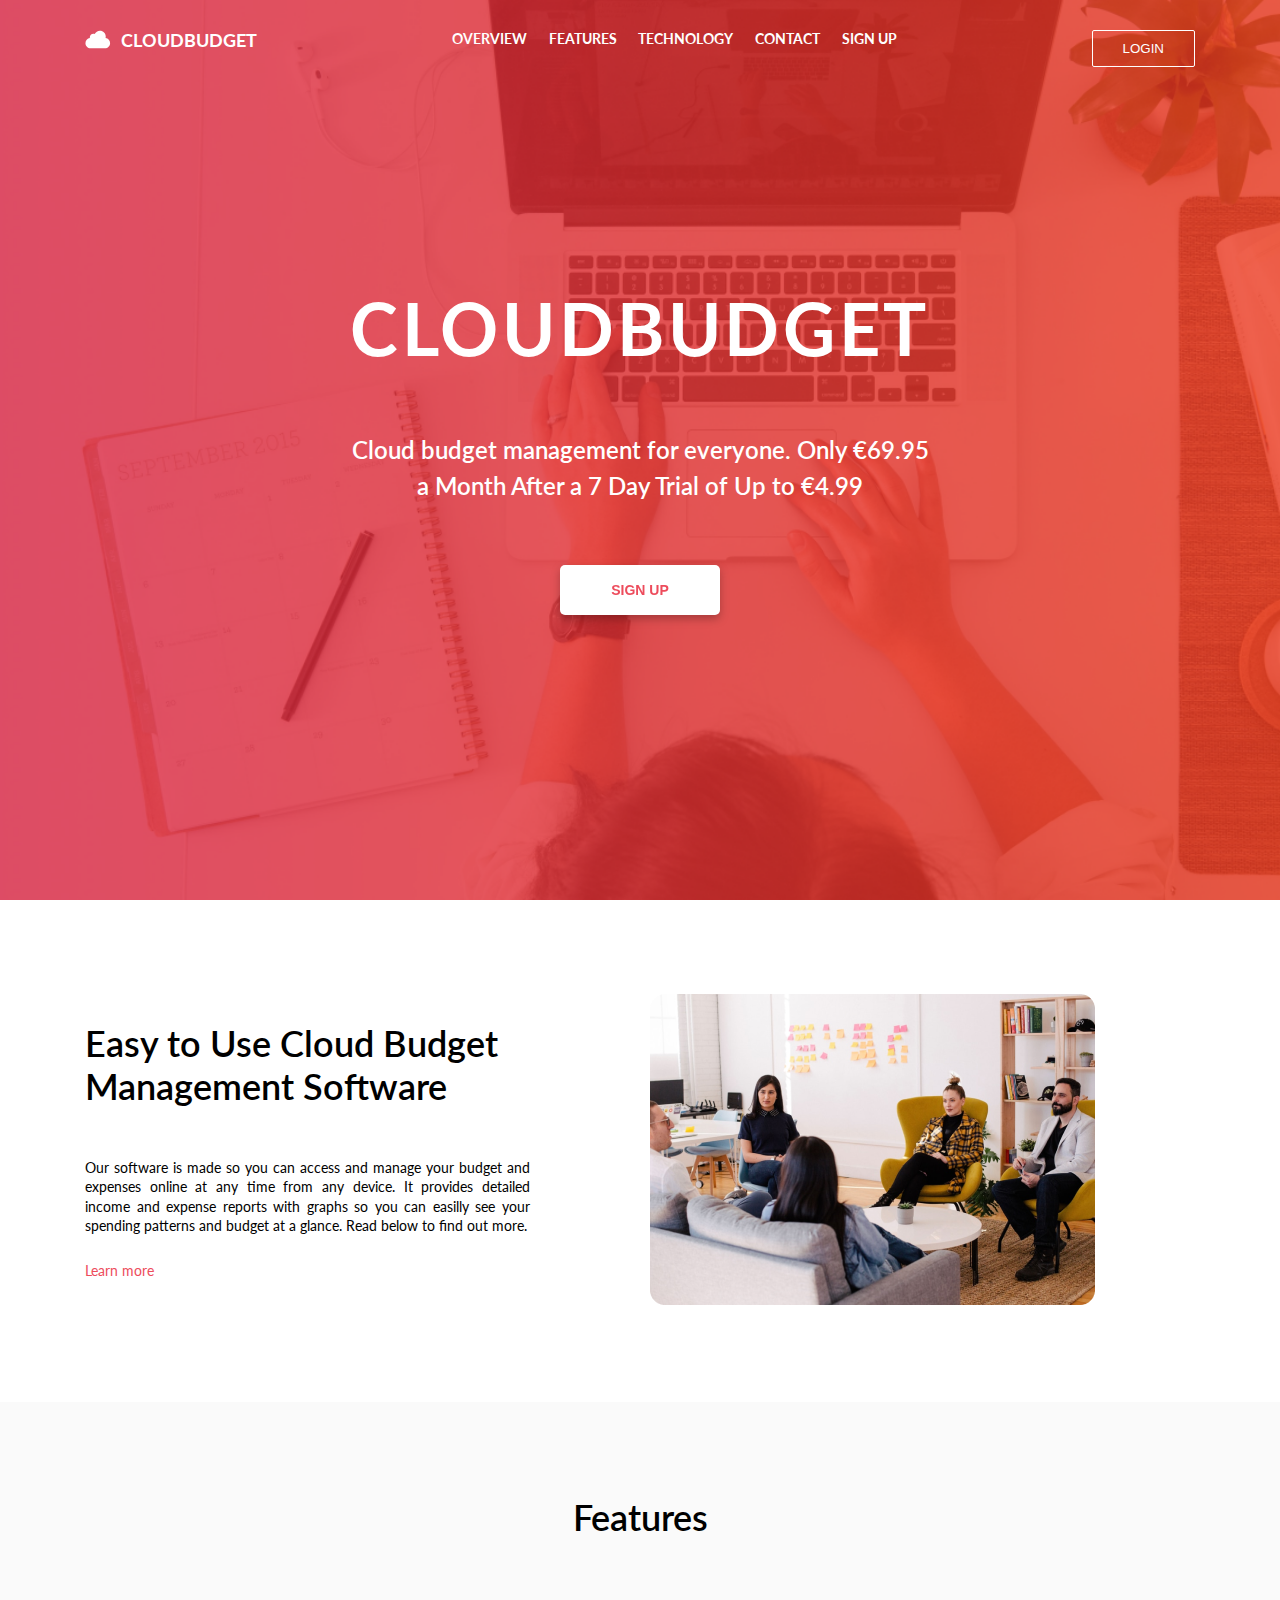
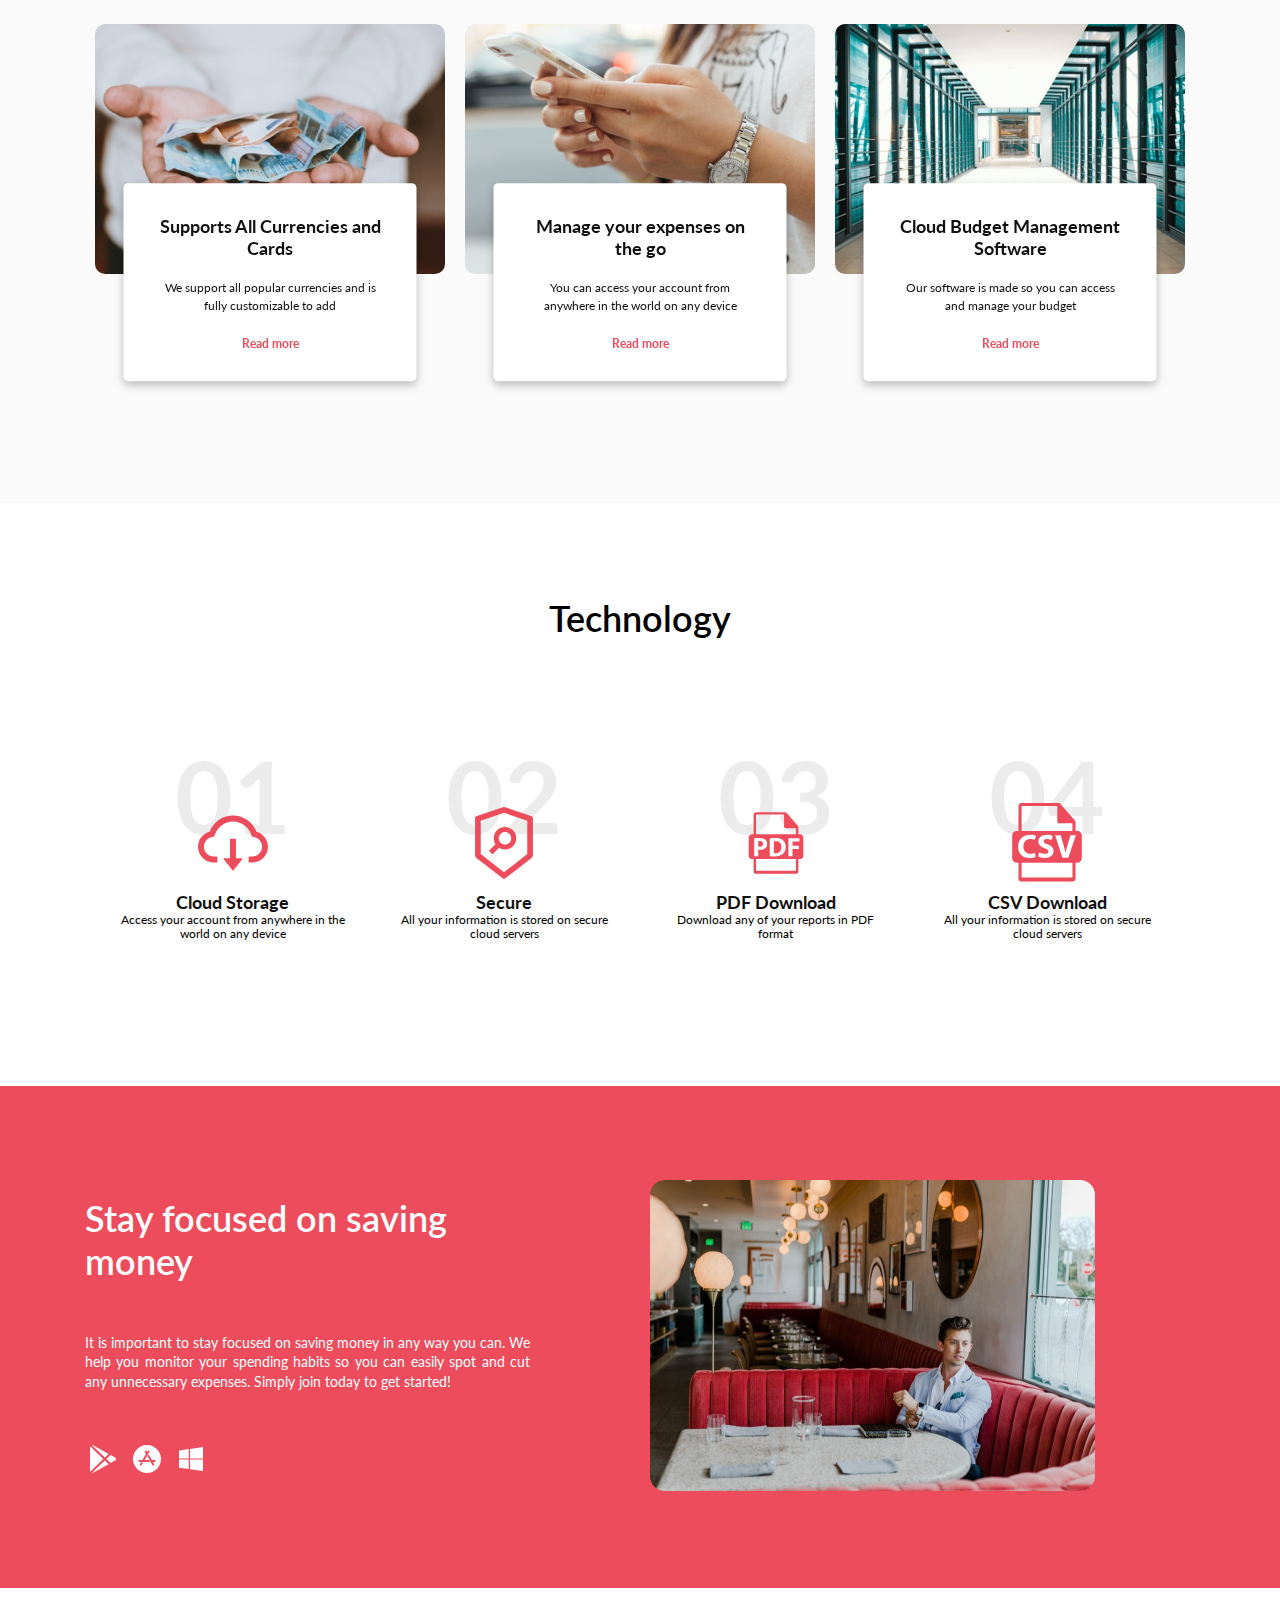
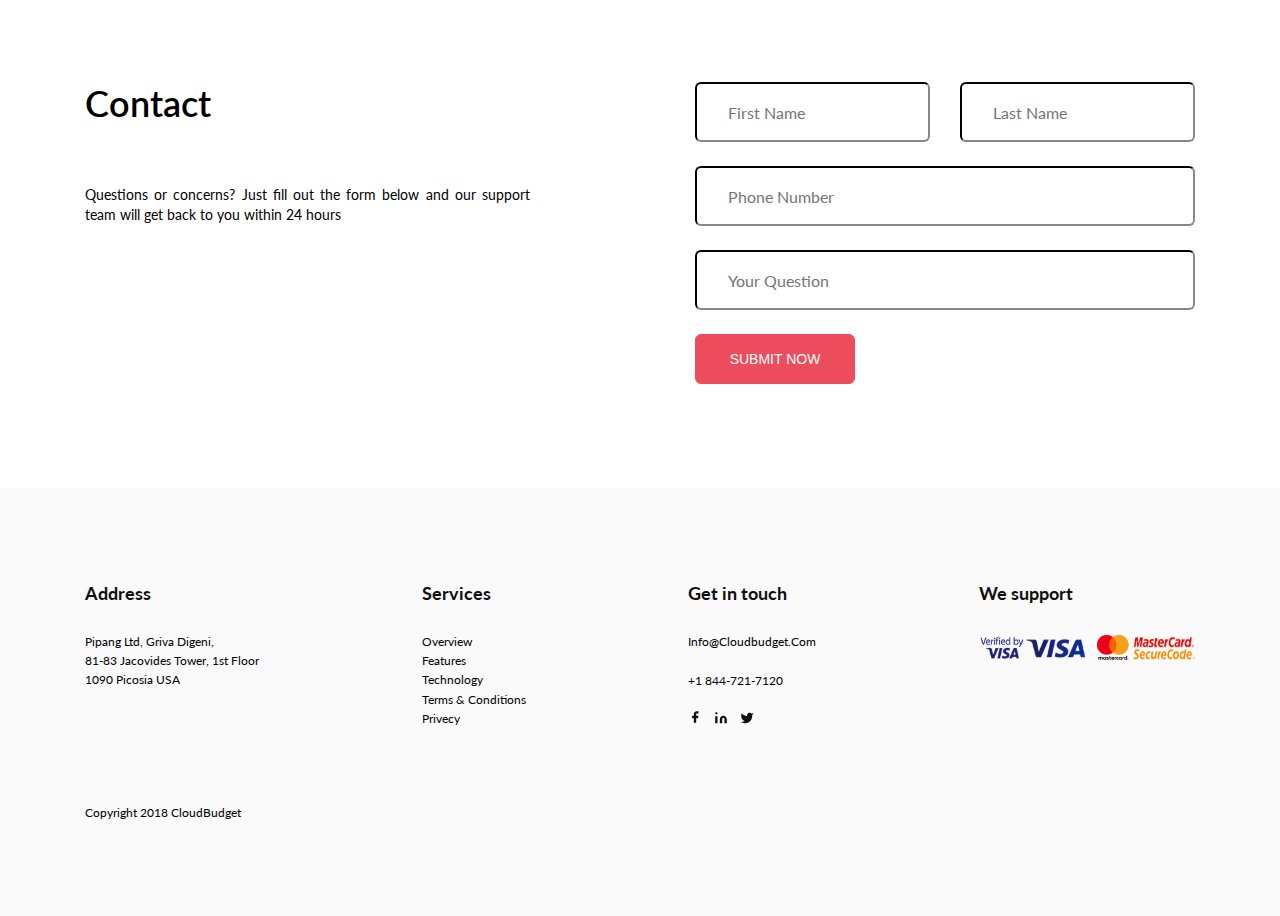
==== commit 4407da07: "Исправил ошибки" ====
--- a/task_2/index.html
+++ b/task_2/index.html
@@ -63,20 +63,39 @@
             <div class="navbar__item"><a href="#contact-link">Contact</a></div>
             <div class="navbar__item"><a id="Sign-up-link" onclick="showLoginRegisterForm('signup')">Sign up</a></div>
           </div>
-          <button type="button" class="login-button show-when-not-mobile" onclick="showLoginRegisterForm('login')">Login</button>
-          <div class="hamburger show-when-mobile">
+          <button type="button" class="login-button show-when-not-mobile" onclick="showLoginRegisterForm('login')">
+            Login
+          </button>
+          <div class="hamburger">
             <div class="hamburger__line"></div>
             <div class="hamburger__line"></div>
             <div class="hamburger__line"></div>
           </div>
+          <!--          Стиль display flex/none определяется в js-->
           <div class="hamburger__menu">
             <ul class="hamburger__menu-list">
               <li class="hamburger__menu-item"><a href="#">Overview</a></li>
               <li class="hamburger__menu-item"><a href="#features-link">Features</a></li>
               <li class="hamburger__menu-item"><a href="#technology-link">Technology</a></li>
               <li class="hamburger__menu-item"><a href="#contact-link">Contact</a></li>
-              <li class="hamburger__menu-item"><a id="menu-sign-up-link" onclick="showLoginRegisterForm('signup')">Sign up</a></li>
+              <li class="hamburger__menu-item"><a id="menu-sign-up-link" onclick="showLoginRegisterForm('signup')">Sign
+                up</a></li>
             </ul>
+            <div class="hamburger__menu-close-btn">
+              <svg id="Capa_1" xmlns="http://www.w3.org/2000/svg" xmlns:xlink="http://www.w3.org/1999/xlink"
+                   x="0px" y="0px"
+                   width="20px" height="20px" viewBox="0 0 41.756 41.756"
+                   fill="#ED4C5C"
+                   style="enable-background:new 0 0 41.756 41.756;"
+                   xml:space="preserve" onclick="closeHamburgerMenu()">
+          <g>
+            <path d="M27.948,20.878L40.291,8.536c1.953-1.953,1.953-5.119,0-7.071c-1.951-1.952-5.119-1.952-7.07,0L20.878,13.809L8.535,1.465
+              c-1.951-1.952-5.119-1.952-7.07,0c-1.953,1.953-1.953,5.119,0,7.071l12.342,12.342L1.465,33.22c-1.953,1.953-1.953,5.119,0,7.071
+              C2.44,41.268,3.721,41.755,5,41.755c1.278,0,2.56-0.487,3.535-1.464l12.343-12.342l12.343,12.343
+              c0.976,0.977,2.256,1.464,3.535,1.464s2.56-0.487,3.535-1.464c1.953-1.953,1.953-5.119,0-7.071L27.948,20.878z" />
+          </g>
+        </svg>
+            </div>
           </div>
         </div>
       </div>
@@ -116,8 +135,8 @@
       </div>
     </div>
   </section>
+  <a id="features-link"></a>
   <section id="features">
-    <a id="features-link" />
     <div class=" features__container features__container--colored-grey common-container">
       <header class="features__title">
         Features
@@ -172,7 +191,7 @@
     </div>
   </section>
   <section id="technology">
-    <a id="technology-link" />
+    <a id="technology-link"></a>
     <div class="common-container technology__container ">
       <div class="technology__header">Technology</div>
       <div class="technology__columns container--centered">
@@ -285,7 +304,6 @@
                         d="M28.0863 14.4375L23.6081 11.9713L19.3975 16L23.6081 20.0269L28.0863 17.5625C29.3044 16.8894 29.3044 15.1106 28.0863 14.4375Z"
                         fill="white" />
                   </svg>
-
                 </div>
               </div>
               <div class="download-icons__column">
@@ -322,7 +340,7 @@
     </div>
   </section>
   <section id="contacts" class="common-container">
-    <a id="contact-link" />
+    <a id="contact-link"></a>
     <div class="container container--centered">
       <div class="contacts__colums">
         <div class="contacts__column contacts__column--left-part">
@@ -462,7 +480,7 @@
   })
 
   hamburger.addEventListener('click', (e) => {
-    hamburgerMenu.style.display = 'block'
+    hamburgerMenu.style.display = 'flex'
     hamburger.style.display = 'none'
   })
 
@@ -486,17 +504,22 @@
     })
   })
 
-  function preventDefaultWhenSubmit(event) {
+  function preventDefaultWhenSubmit (event) {
     event.preventDefault()
     submitLoginRegisterForm()
   }
 
-  function getLoginRegisterForm() {
+  function getLoginRegisterForm () {
     const form = document.getElementsByClassName('register-login-form')[0]
     return form
   }
 
-  function customizeRegisterLoginSubmitForm(form, fieldDisplay, btnLabel, formHeight=null) {
+  function closeHamburgerMenu (event) {
+    hamburgerMenu.style.display = 'none'
+    hamburger.style.display = 'flex'
+  }
+
+  function customizeRegisterLoginSubmitForm (form, fieldDisplay, btnLabel, formHeight = null) {
     const submitBtn = document.getElementsByClassName('register-login-form__submit')[0]
     const showPhone = document.getElementsByClassName('show-phone')[0]
     submitBtn.value = btnLabel
@@ -508,7 +531,7 @@
 
   }
 
-  function showLoginRegisterForm(formType) {
+  function showLoginRegisterForm (formType) {
     const form = getLoginRegisterForm()
     form.style.display = 'block';
     if (formType === 'signup') {
@@ -530,6 +553,7 @@
 
     closeLoginRegisterForm()
   }
+
   function sendDataToServer () {
 
   }
--- a/task_2/styles/main.css
+++ b/task_2/styles/main.css
@@ -20,7 +20,7 @@
 }
 
 .hamburger {
-    display: flex;
+    display: none;
     flex-direction: column;
     justify-content: space-evenly;
     align-items: center;
@@ -35,14 +35,9 @@
     width: 80%;
 }
 
-/*Отображаем на устройствах больше мобильных (850px)*/
+/*Отображаем на устройствах больше мобильных (768px)*/
 .show-when-not-mobile {
     display: inherit;
-}
-
-/*По умолчанию не отображаем, но если экран станет равным мобильному (850px), то отображаем*/
-.show-when-mobile {
-    display: none;
 }
 
 
@@ -179,7 +174,7 @@
     text-transform: uppercase;
     font-weight: 700;
     font-size: 18px;
-    line-height: 22px;
+    line-height: 122%;
     color: #FFFFFF;
 }
 
@@ -204,6 +199,12 @@
     position: absolute;
     right: 0;
     display: none;
+    align-items: flex-start;
+}
+
+.hamburger__menu-close-btn svg:hover {
+    filter: drop-shadow(0px 0px 2px #fff);
+
 }
 .hamburger__menu-list {
     list-style-type: none;
@@ -221,6 +222,7 @@
 .hamburger__menu-item a:hover {
     box-shadow: 0 0 5px #fff;
     background-color: #fff;
+    border-radius: 2px;
 }
 
 
@@ -711,13 +713,10 @@
     color: #000000;
 }
 
-.footer__address {
-    margin-bottom: 157px;
-}
 
 .services-list {
     list-style-type: none;
-    margin: 0;
+    margin-bottom: 75px;
 }
 
 .footer__email, .footer__telephone {
@@ -737,20 +736,32 @@
 }
 
 /*Ширина, когда блоки features начинают слишком близко прилипать друг к другу */
-@media (max-width: 1142px) {
+@media (max-width: 1366px) {
 
     .feature__columns {
         flex-wrap: wrap;
         justify-content: space-evenly;
+        align-items: flex-start;
     }
 
     .features__column {
         margin-bottom: 30px;
     }
+    .features__column:last-child {
+        margin-bottom: 0;
+    }
+
+    .contacts__form-lines {
+        width: 500px;
+    }
+
+    .form-name {
+        width: 235px;
+    }
 }
 
 /*Ширина, когда input форма начинает слишком близко подходить к тексту*/
-@media (max-width: 1075px) {
+@media (max-width: 1024px) {
     .contacts__colums {
         margin: 0 auto;
         max-width: 900px;
@@ -778,32 +789,27 @@
         justify-content: center;
     }
 
-}
-
-@media (max-width: 985px) {
-    .download__columns {
-        margin: 0 auto;
-        max-width: 850px;
-        justify-content: center;
-        flex-wrap: wrap-reverse;
-    }
-
-    .download__item {
-        text-align: center;
-    }
-
-    .download__title {
-        margin-top: 10px;
-    }
-
-    .download__text {
-        padding: 0 10px;
+    .download__column {
+        margin-right: 50px;
+        max-width: 500px;
+    }
+
+    .download__column:last-child {
+        margin-right: 0;
+    }
+
+    .download__image {
+        width: 400px;
     }
 
     .technology__columns {
         flex-wrap: wrap;
         justify-content: center;
-        max-width: 600px;
+        align-items: flex-start;
+    }
+
+    .technology__column {
+        margin-right: 30px;
     }
 
     .technology__column:first-child, .technology__column:nth-child(2) {
@@ -823,10 +829,38 @@
         padding-bottom: 200px;
     }
 
-}
-
-/* Здесь надо делать меню бургер*/
-@media (max-width: 850px) {
+    .navbar {
+        width: 400px;
+    }
+
+    .navbar__item {
+        font-size: 12px;
+    }
+
+    .login-button {
+        padding: 7px 25px;
+    }
+
+    .logo__text {
+        font-size: 16px;
+    }
+
+}
+
+@media (min-width: 769px) {
+    .hamburger {
+        display: none !important;
+    }
+
+    .hamburger__menu {
+        display: none !important;
+    }
+}
+/* Здесь начинает отображаться меню бургер*/
+@media (max-width: 768px) {
+    .hamburger {
+        display: flex;
+    }
     .main__title {
         font-weight: 700;
         font-size: 60px;
@@ -859,11 +893,31 @@
         margin-bottom: 25px;
     }
 
+    .download__column {
+        margin-right: 0;
+    }
+
+    .download__title {
+        text-align: center;
+    }
+
     .description__columns {
         flex-wrap: wrap-reverse;
         justify-content: center;
     }
 
+    .description__column {
+        margin-right: 0px;
+    }
+
+    .description__item, .download__item {
+        align-items: center;
+    }
+
+    .description__image, .download__image {
+        width: 345px;
+    }
+
     .description__title, description__text {
         text-align: center;
     }
@@ -878,144 +932,11 @@
     }
 
     .show-when-mobile {
-        display: inherit;
-    }
-
-
-}
-
-@media (max-width: 750px) {
-    .footer__column-title {
-        font-weight: 600;
-        font-size: 12px;
-        line-height: 14px;
-        color: #101010;
-        margin-bottom: 20px;
-    }
-
-    .footer__column-content, .copyright {
-        font-weight: 400;
-        font-size: 8px;
-        line-height: 160%;
-        text-transform: capitalize;
-        color: #000000;
-    }
-
-    .features__title {
-        margin-bottom: 63px;
-    }
-
-    .features__container {
-        max-width: 650px;
-    }
-
-    .footer__address {
-        margin-bottom: 75px;
-    }
-}
-
-@media (max-width: 600px) {
-    .technology__header {
-        margin-bottom: 40px;
-    }
-
-    .form-name {
-        max-width: 165px;
-    }
-
-    .contacts__form-lines {
-        max-width: 350px;
-    }
-
-    .footer__column-content svg {
-        max-width: 130px;
-    }
-}
-
-@media (max-width: 500px) {
-    .technology__header {
-        margin-bottom: 40px;
-    }
-
-    .description__image, .download__image {
-        width: 350px;
-    }
-
-    .description__item, .download__item {
-        align-items: center;
-    }
-
-    .footer__columns {
-        flex-wrap: wrap;
-        width: 400px;
-        justify-content: space-between;
-        margin: 0 auto;
-    }
-
-    .footer__column {
-        width: 180px;
-    }
-
-
-    .footer__address {
-        margin-bottom: 0;
-    }
-
-    .footer__column-content {
-        margin-bottom: 45px;
-        font-size: 10px
-    }
-
-    .footer__column-title {
-        margin-bottom: 10px;
-    }
-
-    .footer-services__item {
-        margin-bottom: 10px;
-    }
-
-    .footer__email, .footer__telephone {
-        margin-bottom: 10px;
-    }
-
-    .common-container {
-        padding-top: 50px;
-    }
-
-    .technology__container {
-        padding-bottom: 150px;
-    }
-
-    .technology__column {
-        margin-bottom: 110px;
-    }
-
-    .technology__column:last-child {
-        margin-bottom: 0;
+        display: flex;
     }
 
     .feature__columns {
-        flex-direction: column;
-        align-items: center;
-    }
-}
-
-
-@media (max-width: 400px) {
-    .form-name {
-        max-width: 140px;
-    }
-
-    .contacts__form-lines {
-        max-width: 290px;
-    }
-
-    .description__image, .download__image {
-        width: 290px;
-    }
-
-    .description__item, .download__item {
-        align-items: center;
+        justify-content: center;
     }
 
     .footer__columns {
@@ -1024,21 +945,86 @@
         align-items: center;
     }
 
+    .footer__column {
+        width: 200px;
+        margin-bottom: 30px;
+    }
+
+    .services-list {
+        margin-bottom: 0px;
+    }
+
+    .footer__column-title {
+        font-size: 18px;
+        margin-bottom: 20px;
+    }
+
     .footer__column-content, .copyright {
-        font-weight: 400;
-        font-size: 13px;
-        line-height: 160%;
+        font-size: 14px;
         text-transform: capitalize;
-        color: #000000;
-    }
-
-    .footer__column-title {
-        font-size: 16px;
-        margin-bottom: 20px;
     }
 
     .footer-services__item {
         margin-bottom: 10px;
+    }
+
+    .features__title {
+        margin-bottom: 63px;
+    }
+
+
+    .feature__columns {
+        flex-direction: column;
+        align-items: center;
+    }
+
+    .download__columns {
+        flex-wrap: wrap-reverse;
+        justify-content: center;
+    }
+
+    .download__column {
+        margin-bottom: 30px;
+    }
+
+    .technology__header {
+        margin-bottom: 40px;
+    }
+
+    .technology__column {
+        margin-bottom: 110px;
+    }
+
+    .technology__container {
+        padding-bottom: 100px;
+    }
+
+    .form-name {
+        max-width: 165px;
+    }
+
+    .contacts__form-lines {
+        max-width: 350px;
+    }
+
+}
+
+
+@media (max-width: 360px) {
+    .form-name {
+        max-width: 140px;
+    }
+
+    .contacts__form-lines {
+        max-width: 290px;
+    }
+
+    .description__image, .download__image {
+        width: 290px;
+    }
+
+    .description__item, .download__item {
+        align-items: center;
     }
 
     .footer__column-content svg {
